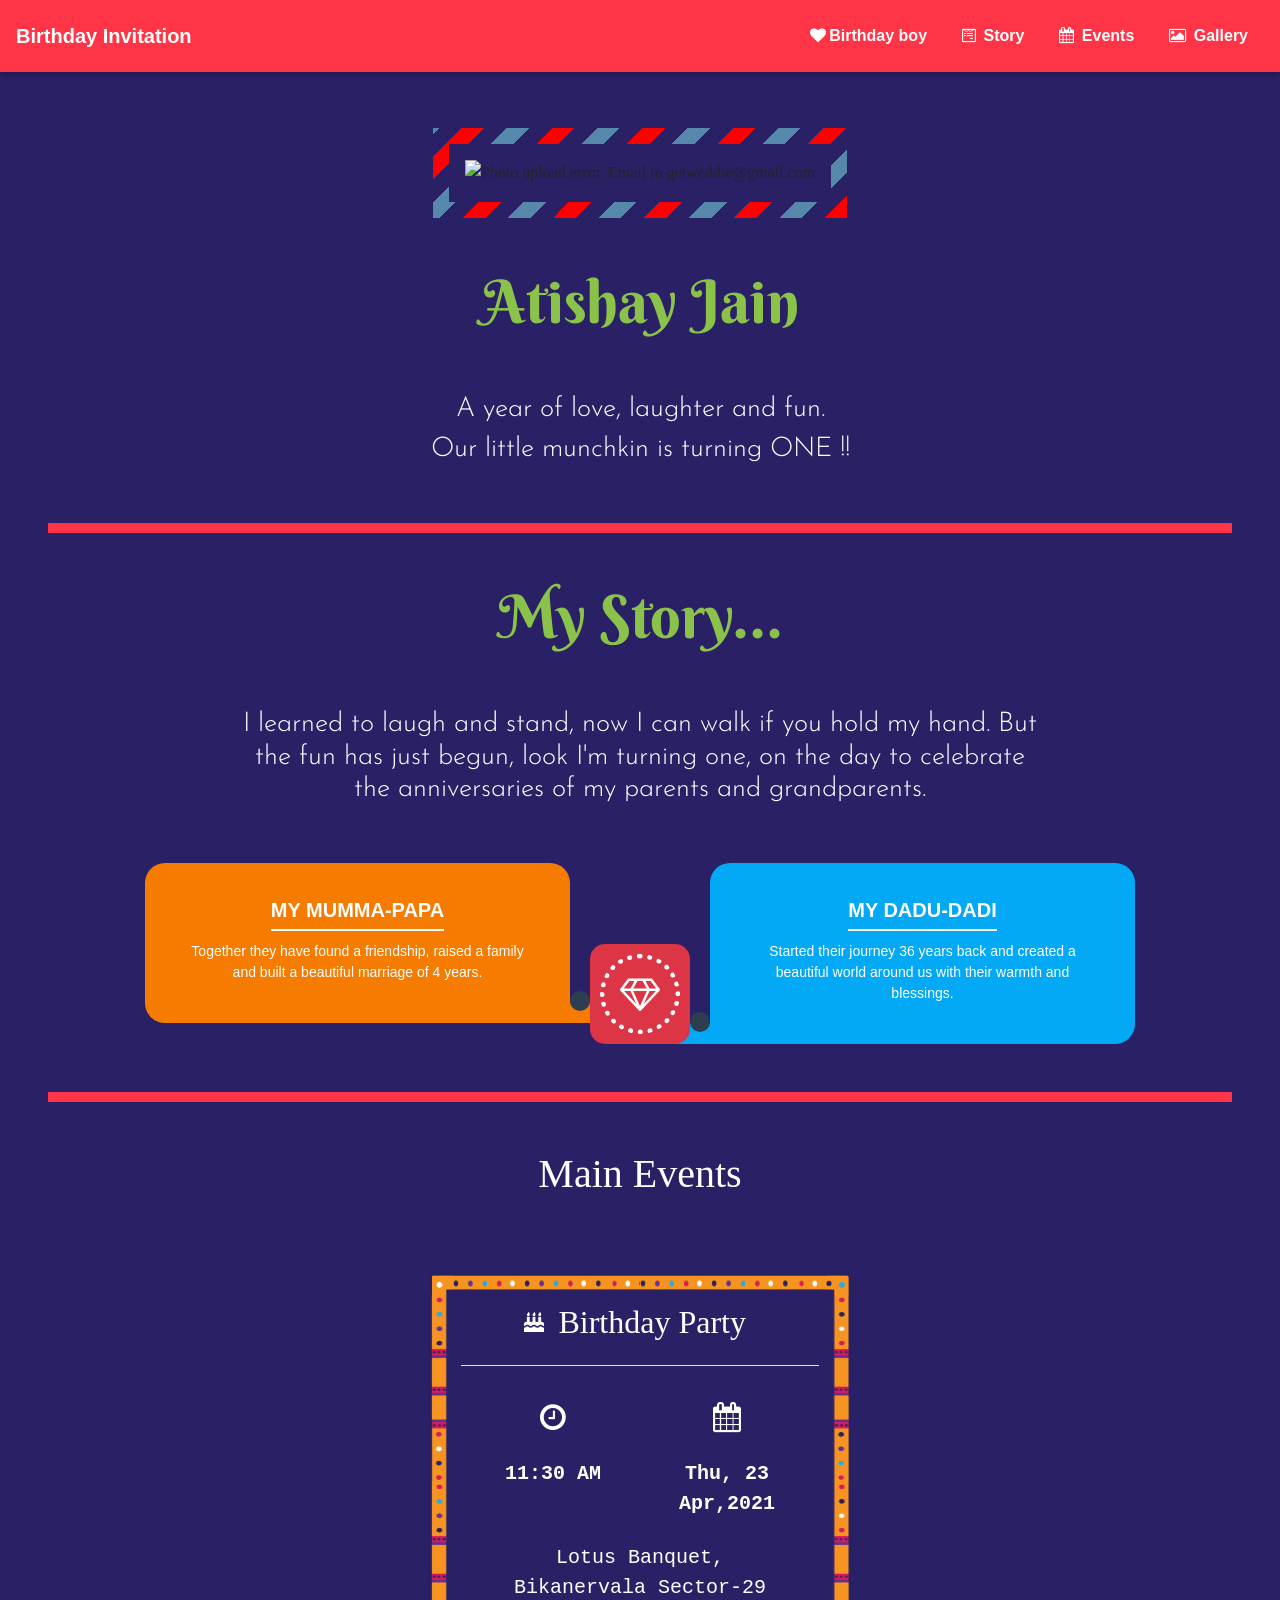
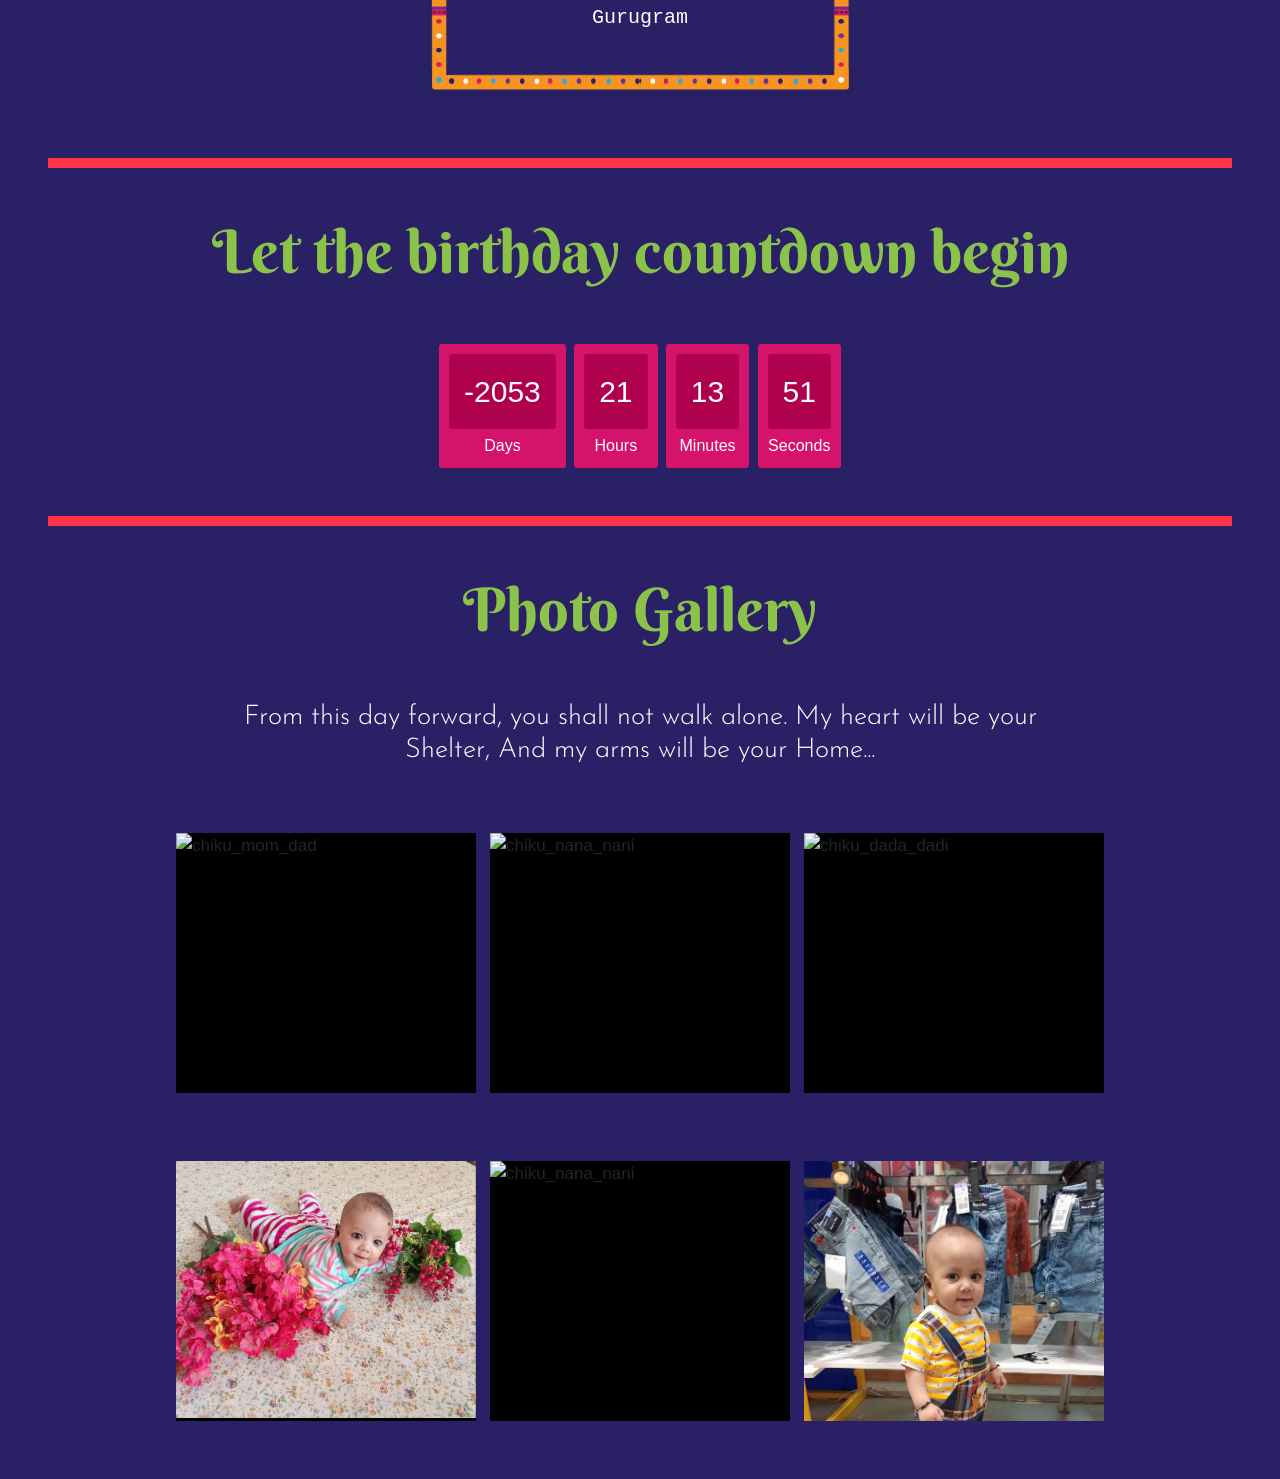
==== index.html @ 7de82933 "update file name" ====
<!DOCTYPE html>
<html lang="en">
<head>
  <meta charset="utf-8">
<title>Atishay Jain</title>
<meta name="description" content="Powered by Weddie - Create your Wedding Invitation today." />
<meta name="author" content="Weddie">
<meta name="keywords" content="Wedding, Invitation, Smart, Trending, Weddie">
<meta http-equiv="x-ua-compatible" content="ie=edge">
<meta name="viewport" content="width=device-width, initial-scale=1.0">
<link rel="stylesheet" href="font-awesome/4-7-0/css/font-awesome.min.css">
  <link href="css/bootstrap.min.css" rel="stylesheet">
  <link href="css/mdb.min.css" rel="stylesheet">
<meta property="og:title" content='atishay Birthday' />
<meta property="og:type" content="website" />
<script>
    window.dataLayer = window.dataLayer || [];
    function gtag() { dataLayer.push(arguments); }
    gtag('js', new Date());
    gtag('config', 'UA-116659357-2');
    gtag('config', 'AW-809372541');
</script>
    <link href="css/style-confetti.css" rel="stylesheet">
    <link href="css/styles-traditional.css" rel="stylesheet">
  <link href="https://fonts.googleapis.com/css?family=Berkshire+Swash|Josefin+Sans:600" rel="stylesheet">
</head>
<body>
  <canvas style="position: fixed; width: 100%; height: 100%; top: 0; left: 0; right: 0; bottom: 0; z-index: -2;" id="world"></canvas>
  <nav class="navbar fixed-top navbar-expand-xl navbar-dark danger-color">
    <a class="navbar-brand font-weight-bold" href="">
      Birthday Invitation
    </a>
    <button class="navbar-toggler" type="button" data-toggle="collapse" data-target="#navbarSupportedContent-4" aria-controls="navbarSupportedContent-4"
      aria-expanded="false" aria-label="Toggle navigation">
      <span class="navbar-toggler-icon"></span>
    </button>
    <div class="collapse navbar-collapse" id="navbarSupportedContent-4">
      <ul class="navbar-nav ml-auto">
        <li class="nav-item m-2" data-toggle="collapse" data-target="#navbarSupportedContent-4" >
          <a class="nav-link font-weight-bold" href="#section_couple">
            <i class="fa fa-heart"></i>Birthday boy</a>
        </li>
        <li class="nav-item m-2" data-toggle="collapse" data-target="#navbarSupportedContent-4" >
          <a class="nav-link font-weight-bold" href="#section_story">
            <i class="fa fa-wpforms"></i> Story</a>
        </li>
        <li class="nav-item m-2" data-toggle="collapse" data-target="#navbarSupportedContent-4" >
          <a class="nav-link font-weight-bold" href="#section_main_event">
            <i class="fa fa-calendar"></i> Events</a>
        </li>
        <li class="nav-item m-2" data-toggle="collapse" data-target="#navbarSupportedContent-4" >
          <a class="nav-link font-weight-bold" href="#section_gallery">
            <i class="fa fa-photo"></i> Gallery</a>
        </li>
      </ul>
    </div>
  </nav>
  <div style="margin-top: 8em;" class="container justify-content-center">
    <img class="box img-responsive header-img" src="img/birthday_img/chiku_image_1.jpg" alt="Photo upload error. Email to getweddie@gmail.com" />
  </div>
  <div class="row justify-content-center mt-5 ml-3 mr-3">
    <h1 class="header-couple-names text-center">Atishay Jain</h1>
  </div>
  <div class="row justify-content-center mt-5 ml-3 mr-3">
    <h3 class="header-invitation-text text-center h3-responsive">
      A year of love, laughter and fun.
    </h3>
  </div>
  <div class="row justify-content-center ml-3 mr-3">
    <h3 class="header-invitation-text text-center h3-responsive">
      Our little munchkin is turning ONE !!
    </h3>
  </div>
  <hr class="style_section d-flex fluid m-5">
  <div id="section_story" class="row justify-content-center mt-5 ml-3 mr-3">
    <h1 class="couples-title text-center h1-responsive">My Story...</h1>
  </div>
  <div class="row justify-content-center mt-5 mb-5 ml-3 mr-3">
    <h3 class="header-invitation-text text-center h3-responsive">
      I learned to laugh and stand, now I can walk if you hold my hand. But the fun has just begun, look I'm turning one, on the day to celebrate the anniversaries of my parents and grandparents.
    </h3>
  </div>
  <div id="section_time_line" class="row justify-content-center mb-5 ml-1 mr-1">
    <div class="container">
      <div class="row">
        <div class="col-md-12">
          <div class="main-timeline">
            <div class="timeline">
              <a class="timeline-content">
                <span class="icon fa fa-diamond"></span>
                <h3 class="title h3-responsive">My Dadu-Dadi</h3>
                <p class="description">
                  <span>
                    Started their journey 36 years back and created a beautiful world around us with their warmth and blessings.
                  </span>
                </p>
              </a>
            </div>
            <div class="timeline">
              <a class="timeline-content">
                <h3 class="title">My Mumma-Papa</h3>
                <p class="description">
                  <span>
                    Together they have found a friendship, raised a family and built a beautiful marriage of 4 years.
                  </span>
                </p>
              </a>
            </div>
          </div>
        </div>
      </div>
    </div>
  </div>
  <hr class="style_section d-flex fluid m-5">
  <div id="section_main_event" class="row justify-content-center mt-5 ml-3 mr-3">
    <h1 class="main-events-title text-center h1-responsive">Main Events</h1>
  </div>
  <div class="row justify-content-center mt-5 ml-1 mr-1">
    <div class="header-img-border lighten-1 text-center justify-content-center m-3 p-2 col-xs-12 col-md-4">
      <div class="card_title">
        <span class="icon fa fa-birthday-cake"></span>
        <h2 class="main-events-title text-center h2-responsive">Birthday Party</h2>
      </div>
      <hr class="white">
      <div class="card-body">
        <div class="row">
          <div class="col-6 justify-content-center">
            <span class="main-event-icon fa fa-clock-o"></span>
            <br>
            <br>
            <span class="white-text text-monospace font-weight-bold h5-responsive mt-2">
                  11:30 AM
                </span>
          </div>
          <div class="col-6 justify-content-center">
            <span class="main-event-icon fa fa-calendar"></span>
            <br>
            <br>
            <span class="white-text text-monospace font-weight-bold h5-responsive mt-2">
                  Thu, 23 Apr,2021
                </span>
          </div>
          <br>
        </div>
        <p class="white-text text-monospace h5-responsive mt-4 mb-2 ml-2 mr-2">
          Lotus Banquet, Bikanervala Sector-29 Gurugram
        </p>
      </div>
    </div>
  </div>
  <hr class="style_section d-flex fluid m-5">
  <div id="section_countdown" class="section_countdown row justify-content-center mt-5 mb-5 ml-3 mr-3">
    <h1 class="couples-title text-center h1-responsive">Let the birthday countdown begin</h1>
  </div>
  <div id="clockdiv">
    <div>
      <span class="days"></span>
      <div class="smalltext">Days</div>
    </div>
    <div>
      <span class="hours"></span>
      <div class="smalltext">Hours</div>
    </div>
    <div>
      <span class="minutes"></span>
      <div class="smalltext">Minutes</div>
    </div>
    <div>
      <span class="seconds"></span>
      <div class="smalltext">Seconds</div>
    </div>
  </div>
  <hr class="style_section d-flex fluid m-5">
  <div id="section_gallery" class="row justify-content-center mt-5 ml-3 mr-3">
    <h1 class="couples-title text-center h1-responsive">Photo Gallery</h1>
  </div>
  <div class="row justify-content-center mt-5 ml-3 mr-3">
    <h3 class="header-invitation-text text-center h3-responsive">
      From this day forward, you shall not walk alone. My heart will be your Shelter, And my arms will be your Home...
    </h3>
  </div>
  <div class="row justify-content-center mt-5 mb-5 ml-3 mr-3">
    <figure class="snip1571">
      <img src="img/birthday_img/IMG_20210218_192954.jpg" alt="chiku_mom_dad" />
    </figure>
    <figure class="snip1571">
      <img src="img/birthday_img/IMG_20210402_222026.jpg" alt="chiku_nana_nani" />
    </figure>
    <figure class="snip1571">
      <img src="img/birthday_img/IMG_20210403_153944.jpg" alt="chiku_dada_dadi" />
    </figure>
  </div>
  <div class="row justify-content-center mt-5 mb-5 ml-3 mr-3">
    <figure class="snip1571">
      <img src="img/birthday_img/IMG_20201022_110821.jpg" alt="chiku_mom_dad" />
    </figure>
    <figure class="snip1571">
      <img src="img/birthday_img/IMG_20210103_164541.jpg" alt="chiku_nana_nani" />
    </figure>
    <figure class="snip1571">
      <img src="img/birthday_img/IMG_20210327_142623.jpg" alt="chiku_dada_dadi" />
    </figure>
  </div>

  <script>
    function initMap() {
      var uluru = {
        lat: Number('28.470990'),
        lng: Number('77.093550')
      };
      var map = new google.maps.Map(document.getElementById('google_map'), {
        zoom: 18,
        center: uluru,
        mapTypeControl: false,
        zoomControl: false,
        streetViewControl: false,
        styles: [
          {
            "elementType": "geometry",
            "stylers": [
              {
                "color": "#ebe3cd"
              }
            ]
          },
          {
            "elementType": "labels.text.fill",
            "stylers": [
              {
                "color": "#523735"
              }
            ]
          },
          {
            "elementType": "labels.text.stroke",
            "stylers": [
              {
                "color": "#f5f1e6"
              }
            ]
          },
          {
            "featureType": "administrative",
            "elementType": "geometry.stroke",
            "stylers": [
              {
                "color": "#c9b2a6"
              }
            ]
          },
          {
            "featureType": "administrative.land_parcel",
            "elementType": "geometry.stroke",
            "stylers": [
              {
                "color": "#dcd2be"
              }
            ]
          },
          {
            "featureType": "administrative.land_parcel",
            "elementType": "labels.text.fill",
            "stylers": [
              {
                "color": "#ae9e90"
              }
            ]
          },
          {
            "featureType": "landscape.natural",
            "elementType": "geometry",
            "stylers": [
              {
                "color": "#dfd2ae"
              }
            ]
          },
          {
            "featureType": "poi",
            "elementType": "geometry",
            "stylers": [
              {
                "color": "#dfd2ae"
              }
            ]
          },
          {
            "featureType": "poi",
            "elementType": "labels.text.fill",
            "stylers": [
              {
                "color": "#93817c"
              }
            ]
          },
          {
            "featureType": "poi.park",
            "elementType": "geometry.fill",
            "stylers": [
              {
                "color": "#a5b076"
              }
            ]
          },
          {
            "featureType": "poi.park",
            "elementType": "labels.text.fill",
            "stylers": [
              {
                "color": "#447530"
              }
            ]
          },
          {
            "featureType": "road",
            "elementType": "geometry",
            "stylers": [
              {
                "color": "#f5f1e6"
              }
            ]
          },
          {
            "featureType": "road.arterial",
            "elementType": "geometry",
            "stylers": [
              {
                "color": "#fdfcf8"
              }
            ]
          },
          {
            "featureType": "road.highway",
            "elementType": "geometry",
            "stylers": [
              {
                "color": "#f8c967"
              }
            ]
          },
          {
            "featureType": "road.highway",
            "elementType": "geometry.stroke",
            "stylers": [
              {
                "color": "#e9bc62"
              }
            ]
          },
          {
            "featureType": "road.highway.controlled_access",
            "elementType": "geometry",
            "stylers": [
              {
                "color": "#e98d58"
              }
            ]
          },
          {
            "featureType": "road.highway.controlled_access",
            "elementType": "geometry.stroke",
            "stylers": [
              {
                "color": "#db8555"
              }
            ]
          },
          {
            "featureType": "road.local",
            "elementType": "labels.text.fill",
            "stylers": [
              {
                "color": "#806b63"
              }
            ]
          },
          {
            "featureType": "transit.line",
            "elementType": "geometry",
            "stylers": [
              {
                "color": "#dfd2ae"
              }
            ]
          },
          {
            "featureType": "transit.line",
            "elementType": "labels.text.fill",
            "stylers": [
              {
                "color": "#8f7d77"
              }
            ]
          },
          {
            "featureType": "transit.line",
            "elementType": "labels.text.stroke",
            "stylers": [
              {
                "color": "#ebe3cd"
              }
            ]
          },
          {
            "featureType": "transit.station",
            "elementType": "geometry",
            "stylers": [
              {
                "color": "#dfd2ae"
              }
            ]
          },
          {
            "featureType": "water",
            "elementType": "geometry.fill",
            "stylers": [
              {
                "color": "#b9d3c2"
              }
            ]
          },
          {
            "featureType": "water",
            "elementType": "labels.text.fill",
            "stylers": [
              {
                "color": "#92998d"
              }
            ]
          }
        ]
      });
      var marker = new google.maps.Marker({
        icon: 'img/marker-dot.png',
        position: uluru,
        map: map
      });
      google.maps.event.addListener(marker, 'click', function () {
        var win = window.open(marker.map.mapUrl, '_blank');
        win.focus();
      });   
    }
  </script>
    <script src="js/confetti.js" type="text/javascript"> </script>
</body>
</html>
---- css/style-confetti.css ----
body {
    background: #2a2066;
    text-align: center;
}

.box {
	padding: 1em;
	border: 16px solid transparent;
	border-image: 16 repeating-linear-gradient(-45deg, red 0, red 1em, transparent 0, transparent 2em,
	              #58a 0, #58a 3em, transparent 0, transparent 4em);
	
	max-width: 20em;
	font: 100%/1.6 Baskerville, Palatino, serif;
}

.custom-footer a {
  color: white;
}

hr.style_section {
    border: 1px solid #ff3547;
}

.header-img {
  width: 100%;
  max-width: 500px;
  height: auto;
}

/* 
font-family: 'Josefin Sans', sans-serif;
font-family: 'Abril Fatface', cursive;
font-family: 'Berkshire Swash', cursive;
*/

.header-couple-names {
    font-family: 'Berkshire Swash', cursive;
    color: #8BC34A;
    font-size: 60px;
  }

  .header-invitation-text {
    font-family: 'Josefin Sans', sans-serif;
    color: white;
      width: 65%;
  }

  .couples-title {
    font-family: 'Berkshire Swash', cursive;
    color: #8BC34A;
    font-size: 60px;
  }
 

iframe {
    height: 680px;
    width: 94%;
} 

/* Small devices (portrait tablets and large phones, 600px and up) */
@media screen and (max-width: 600px) {
    .header-couple-names {
        font-size: 40px;
    }
    .couples-title {
        font-size: 40px;
    }

    iframe {
        width: 82%;
        height: 225px;
    }
  } 
  
  @media screen and (max-width: 768px) {
    iframe {
      width: 82%;
      height: 300px;
    }
  } 

  /* couple card */
  .couple-block {
    height: auto;
    width: auto;
  }
  
  @import url(https://fonts.googleapis.com/css?family=Roboto:300,400);
@import url(../../font-awesome/4-4-0/css/font-awesome.min.css);
.snip1359 {
  font-family: 'Roboto', Arial, sans-serif;
  position: relative;
  float: left;
  overflow: hidden;
  margin: 10px 1%;
  min-width: 230px;
  max-width: 315px;
  width: 100%;
  color: #ffffff;
  text-align: left;
  line-height: 1.4em;
  padding-top: 120px;
}

.snip1359-bride {
    background-color: #f44336;
}

.snip1359-groom {
    background-color: #03A9F4;
}

.snip1359 * {
  -webkit-box-sizing: border-box;
  box-sizing: border-box;
}
.snip1359 img {
  max-width: 100%;
  vertical-align: top;
  opacity: 0.85;
  width: 100%;
}

.figcaption-bride {
    background-color: #d32f2f;
}

.figcaption-bride:before {
    border-color: transparent transparent transparent #d32f2f;
}

.figcaption-groom {
    background-color: #0288D1;
}

.figcaption-groom:before {
    border-color: transparent transparent transparent #0288D1;
}

.snip1359 figcaption {
  width: 100%;
  padding: 25px;
  min-height: 300px;
  position: relative;
  margin-top: 28px;
}
.snip1359 figcaption:before {
  position: absolute;
  content: '';
  bottom: 100%;
  left: 0;
  width: 0;
  height: 0;
  border-style: solid;
  border-width: 55px 0 0 400px;
  
}
.snip1359 .profile {
  border-radius: 50%;
  position: absolute;
  bottom: 100%;
  left: 25px;
  z-index: 1;
  max-width: 90px;
  opacity: 1;
  box-shadow: 0 0 15px rgba(0, 0, 0, 0.3);
}
.snip1359 h3 {
  font-size: 1.3em;
  margin: 25px;
  font-weight: 300;
  position: absolute;
  top: 0;
  right: 0;
  text-align: right;
}
.snip1359 h3 span {
  display: block;
  font-size: 0.65em;
  color: #ffffff;
}
.snip1359 blockquote {
  margin: 0 0 10px;
  padding: 0 0 30px;
  letter-spacing: 1px;
  opacity: 0.8;
  font-style: italic;
  font-weight: 300;
}
.snip1359 blockquote:after {
  font-family: 'FontAwesome';
  content: "\201C";
  position: absolute;
  font-size: 180px;
  line-height: 1em;
  color: #212121;
  font-style: normal;
  content: "\201D";
  right: 20px;
  bottom: -105px;
}

  /* end of couple card */
  #clockdiv{
	font-family: sans-serif;
	color: #fff;
	display: inline-block;
	font-weight: 100;
	text-align: center;
	font-size: 30px;
}

#clockdiv > div{
	padding: 10px;
	border-radius: 3px;
	background: #F57C00;
	display: inline-block;
}

#clockdiv div > span{
	padding: 15px;
	border-radius: 3px;
	background: #E65100;
	display: inline-block;
}

.smalltext{
	padding-top: 5px;
	font-size: 16px;
}

  /* countdown timer end */

  /* timeline */
  .main-timeline{
    overflow: hidden;
    position: relative;
}
.main-timeline:before{
    content: "";
    width: 10px;
    height: 100%;
    background: #95a5a5;
    position: absolute;
    top: 140px;
    left: 50%;
    transform: translateX(-50%);
}
.main-timeline .timeline{
    width: 50%;
    padding: 0 60px 0 70px;
    float: right;
    text-align: center;
    position: relative;
}
.main-timeline .timeline-content{
    display: block;
    padding: 35px;
    background: #0c85e7;
    border-radius: 20px;
    position: relative;
}
.main-timeline .timeline-content:hover{ text-decoration: none; }
.main-timeline .timeline-content:before{
    content: "";
    width: 80px;
    height: 20px;
    background: #0c85e7;
    position: absolute;
    bottom: 0;
    left: -50px;
}
.main-timeline .timeline-content:after{
    content: "";
    width: 20px;
    height: 20px;
    border-radius: 50%;
    background: #2d3e50;
    position: absolute;
    bottom: 12px;
    left: -20px;
}
.main-timeline .icon{
    display: block;
    width: 100px;
    height: 100px;
    line-height: 100px;
    border-radius: 15px;
    background: #dc3545 !important;
    font-size: 35px;
    color: #fff;
    position: absolute;
    bottom: 0;
    left: -120px;
    z-index: 1;
}
.main-timeline .icon:after{
    content: "";
    border: 5px dotted #fff;
    border-radius: 50%;
    position: absolute;
    top: 10px;
    left: 10px;
    bottom: 10px;
    right: 10px;
}
.main-timeline .title{
    display: inline-block;
    padding-bottom: 7px;
    margin: 0 0 10px 0;
    border-bottom: 2px solid #fff;
    font-size: 20px;
    font-weight: 700;
    color: #fff;
    text-transform: uppercase;
}
.main-timeline .description{
    font-size: 14px;
    color: #fff;
    margin: 0 0 5px 0;
}
.main-timeline .timeline:nth-child(2n){ padding: 0 70px 0 60px; }
.main-timeline .timeline:nth-child(2n) .timeline-content:before{
    left: auto;
    right: -50px;
}
.main-timeline .timeline:nth-child(2n) .timeline-content:after{
    left: auto;
    right: -20px;
}
.main-timeline .timeline:nth-child(2n) .icon{
    left: auto;
    right: -120px;
}
.main-timeline .timeline:nth-child(2){ margin-top: 150px; }
.main-timeline .timeline:nth-child(odd){ margin: -150px 0 0 0; }
.main-timeline .timeline:nth-child(even){ margin-bottom: 120px; }
.main-timeline .timeline:first-child,
.main-timeline .timeline:last-child:nth-child(even){ margin: 0; }
.main-timeline .timeline:nth-child(2n) .timeline-content,
.main-timeline .timeline:nth-child(2n) .timeline-content:before,
.main-timeline .timeline:nth-child(2n) .icon{ background: #F57C00; }
.main-timeline .timeline:nth-child(3n) .timeline-content,
.main-timeline .timeline:nth-child(3n) .timeline-content:before,
.main-timeline .timeline:nth-child(3n) .icon{ background: #f73757; }
.main-timeline .timeline:nth-child(4n) .timeline-content,
.main-timeline .timeline:nth-child(4n) .timeline-content:before,
.main-timeline .timeline:nth-child(4n) .icon{ background: #0cbe2d; }
@media only screen and (max-width: 990px){
    .main-timeline .timeline{ padding-right: 0; }
    .main-timeline .timeline:nth-child(2n){ padding-left: 0; }
}
@media only screen and (max-width: 767px){
    .main-timeline:before{ display: none; }
    .main-timeline .timeline,
    .main-timeline .timeline:nth-child(even),
    .main-timeline .timeline:nth-child(odd){
        width: 100%;
        float: none;
        padding: 0 0 0 120px;
        margin: 0 0 30px 0;
    }
    .main-timeline .timeline-content{ padding: 12px; }
    .main-timeline .timeline:nth-child(2n) .timeline-content:before{
        right: auto;
        left: -50px;
    }
    .main-timeline .timeline:nth-child(2n) .timeline-content:after{
        right: auto;
        left: -20px;
    }
    .main-timeline .timeline:nth-child(2n) .icon{
        right: auto;
        left: -120px;
    }
}
@media only screen and (max-width: 480px){
    .main-timeline .title{ font-size: 16px; }
}
/* time line end */

/* Events */
.main-events-title {
    font-family: 'Abril Fatface', cursive;
    color: #ffffff;
  }
  
.main-event-icon{
    width: auto;
    height: auto;
    font-size: 30px;
    color: #fff;
    text-align: center;
  }
  
  .main-event-margin {
    margin-top: 100px;
    margin-bottom: 100px;
  }
  /* Events end */

  /* gallery start */

  @import url(https://fonts.googleapis.com/css?family=Open+Sans:400,600;);
  .snip1571 {
    background-color: #000;
    display: inline-block;
    font-family: 'Open Sans', sans-serif;
    font-size: 17px;
    margin: 10px 7px;
    width: 300px;
    height: 260px;
    overflow: hidden;
    position: relative;
    text-align: left;
  }
  .snip1571 *,
  .snip1571 *:before {
    -webkit-box-sizing: border-box;
    box-sizing: border-box;
    -webkit-transition: all 0.35s ease;
    transition: all 0.35s ease;
  }
  .snip1571 img {
    backface-visibility: hidden;
    max-width: 100%;
    vertical-align: top;
  }
  .snip1571 figcaption {
    position: absolute;
    height: 92px;
    bottom: 0;
    left: 0;
    right: 0;
    overflow: hidden;
    padding: 8px;
    background-color: rgba(199,50,50, 0.80);
  }
  
  .snip1571 h3 {
    color: #ffffff;
    font-size: 0.9em;
    font-weight: 600;
    letter-spacing: 1px;
    margin: 0;
    padding: 5px 10px;
    z-index: 1;
  }

  .snip1571 p {
    color: #ffffff;
    font-size: 0.9em;
    font-weight: 500;
    margin: 0;
    padding: 5px 10px;
    z-index: 1;
  }

  .snip1571 a {
    position: absolute;
    top: 0;
    bottom: 0;
    left: 0;
    right: 0;
    z-index: 1;
  }
  .snip1571:hover > img,
  .snip1571.hover > img {
    transform: scale(1.5);
  }
/* gallery end */


.section_countdown{
    text-align: center;
    font-family: sans-serif;
    font-weight: 100;
}


.section_countdown #clockdiv{
    font-family: sans-serif;
    color: #fff;
    display: inline-block;
    font-weight: 100;
    text-align: center;
    font-size: 30px;
}

.section_countdown #clockdiv > div{
    padding: 10px;
    border-radius: 3px;
    background: #00BF96;
    display: inline-block;
}

.section_countdown #clockdiv div > span{
    padding: 15px;
    border-radius: 3px;
    background: #00816A;
    display: inline-block;
}

.section_countdown .smalltext{
    padding-top: 5px;
    font-size: 16px;
}
---- css/styles-traditional.css ----
.nav-bg {
  background: #d6136a;
}

/* body {
  background: #282262;
  overflow-x: hidden;
} */

html,
body {
  overflow-x: hidden;
}

.traditional-blue {
  background: #282262;
}

.header-arch {
  background-image: url("../img/traditional_wedding_header_arch.png");
	background-repeat: repeat-x;	
  height: auto;  
}


.title-style {
  font-family: 'Gorditas', cursive;
  color: white;
}

.subtitle-style {
  font-family: 'Karla', sans-serif;
  color: white;
}

.karla-font {
  font-family: 'Karla', sans-serif;
}

hr.style_section {
  border: 5px solid #ff3547;
}

.divider-arch {
  background-image: url("../img/traditional_arch_border.png");
	background-repeat: repeat-x;	
  height: 40px;  
}

/* Extra small devices (phones, 600px and down) */
@media only screen and (max-width: 600px) {
  
    .header-img-border {
      border: 25px solid transparent;  
      border-image: url("../img/traditional_wedding_header_frame.png") ;  
      -webkit-border-image: url("../img/traditional_wedding_header_frame.png") 45 round; /* Safari 3.1-5 */
      -o-border-image: url("../img/traditional_wedding_header_frame.png") 45 round; /* Opera 11-12.1 */
      max-width: 350px;
      width: 100%;
      height: auto;
    }

    .header-img {
      max-width: 350px;
      width: 100%;
	    height: auto;
    }

    .header-reception-border {
      border: 25px solid transparent;  
      border-image: url("../img/traditional_wedding_reception_frame.png") ;  
      -webkit-border-image: url("../img/traditional_wedding_reception_frame.png") 45 round; /* Safari 3.1-5 */
      -o-border-image: url("../img/traditional_wedding_reception_frame.png") 45 round; /* Opera 11-12.1 */
      max-width: 350px;
      width: 100%;
      height: auto;
    }

    .divider-arch-width {
      width: 320px;
    }
    
    .subtitle-style {
        font-size: 40px;
    }

    iframe {
        width: 82%;
        height: 225px;
    }
  } 
  
  /* Small devices (portrait tablets and large phones, 600px and up) */
    @media only screen and (min-width: 600px) {
        
    .header-img-border {
      border: 25px solid transparent;  
      border-image: url("../img/traditional_wedding_header_frame.png") ;  
      -webkit-border-image: url("../img/traditional_wedding_header_frame.png") 45 round; /* Safari 3.1-5 */
      -o-border-image: url("../img/traditional_wedding_header_frame.png") 45 round; /* Opera 11-12.1 */
      max-width: 550px;
      width: 100%;
      height: auto;
    }

    .header-img {
      max-width: 450px;
      width: 100%;
	    height: auto;
    }

    .header-reception-border {
      border: 30px solid transparent;  
      border-image: url("../img/traditional_wedding_reception_frame.png") ;  
      -webkit-border-image: url("../img/traditional_wedding_reception_frame.png") 50 round; /* Safari 3.1-5 */
      -o-border-image: url("../img/traditional_wedding_reception_frame.png") 50 round; /* Opera 11-12.1 */
      max-width: 450px;
      width: 100%;
      height: auto;
    }

    .divider-arch-width {
      width: 560px;
    }

    iframe {
      width: 82%;
      height: 300px;
    }
  } 

  /* Medium devices (landscape tablets, 768px and up) */
@media only screen and (min-width: 768px) {
  .divider-arch-width {
    width: 720px;
  }
} 

/* Large devices (laptops/desktops, 992px and up) */
@media only screen and (min-width: 992px) {
  .divider-arch-width {
    width: 960px;
  }
} 

/* Extra large devices (large laptops and desktops, 1200px and up) */
@media only screen and (min-width: 1200px) {
  .divider-arch-width {
    width: 1120px;
  }
}

/* Extra large devices (large laptops and desktops, 1400px and up) */
@media only screen and (min-width: 1400px) {
  .divider-arch-width {
    width: 1360px;
  }
}

/* Extra large devices (large laptops and desktops, 1600px and up) */
@media only screen and (min-width: 1600px) {
  .divider-arch-width {
    width: 1520px;
  }
}

/* Extra large devices (large laptops and desktops, 1800px and up) */
@media only screen and (min-width: 1800px) {
  .divider-arch-width {
    width: 1680px;
  }
}


  /* couple card */
  .couple-block {
    height: auto;
    width: auto;
  }
  
  @import url(https://fonts.googleapis.com/css?family=Roboto:300,400);
@import url(../../font-awesome/4-4-0/css/font-awesome.min.css);
.snip1359 {
  font-family: 'Gorditas', cursive;
  position: relative;
  float: left;
  overflow: hidden;
  margin: 10px 1%;
  min-width: 230px;
  max-width: 315px;
  width: 100%;
  color: #ffffff;
  text-align: left;
  line-height: 1.4em;
  padding-top: 120px;
}

.snip1359-bride {
    background-color: #d6136a;
}

.snip1359-groom {
    background-color: #03A9F4;
}

.snip1359 * {
  -webkit-box-sizing: border-box;
  box-sizing: border-box;
}
.snip1359 img {
  max-width: 100%;
  vertical-align: top;
  opacity: 0.85;
}

.figcaption-bride {
    background-color: #AF004D;
}

.figcaption-bride:before {
    border-color: transparent transparent transparent #AF004D;
}

.figcaption-groom {
    background-color: #0288D1;
}

.figcaption-groom:before {
    border-color: transparent transparent transparent #0288D1;
}

.snip1359 figcaption {
  width: 100%;
  padding: 25px;
  min-height: 300px;
  position: relative;
}
.snip1359 figcaption:before {
  position: absolute;
  content: '';
  bottom: 100%;
  left: 0;
  width: 0;
  height: 0;
  border-style: solid;
  border-width: 55px 0 0 400px;
  
}
.snip1359 .profile {
  border-radius: 50%;
  position: absolute;
  bottom: 100%;
  left: 25px;
  z-index: 1;
  max-width: 90px;
  opacity: 1;
  box-shadow: 0 0 15px rgba(0, 0, 0, 0.3);
}
.snip1359 h3 {
  font-size: 1.3em;
  margin: 25px;
  font-weight: 300;
  position: absolute;
  top: 0;
  right: 0;
  text-align: right;
}
.snip1359 h3 span {
  display: block;
  font-size: 0.65em;
  color: #ffffff;
}
.snip1359 blockquote {
  margin: 0 0 10px;
  padding: 0 0 30px;
  letter-spacing: 1px;
  opacity: 0.8;
  font-weight: 300;
  font-family: 'Karla', sans-serif;
}
.snip1359 blockquote:after {
  font-family: 'Karla', sans-serif;
  content: "\201C";
  position: absolute;
  font-size: 180px;
  line-height: 1em;
  color: #212121;
  font-style: normal;
  content: "\201D";
  right: 20px;
  bottom: -105px;
}

  /* end of couple card */
  #clockdiv{
  font-family: 'Karla', sans-serif;
	color: #fff;
	display: inline-block;
	font-weight: 100;
	text-align: center;
	font-size: 30px;
}

#clockdiv > div{
	padding: 10px;
	border-radius: 3px;
	background: #d6136a;
	display: inline-block;
}

#clockdiv div > span{
	padding: 15px;
	border-radius: 3px;
	background: #AF004D;
	display: inline-block;
}

.smalltext{
	padding-top: 5px;
	font-size: 16px;
}

  /* countdown timer end */

  /* timeline */
  .main-timeline{
    overflow: hidden;
    position: relative;
}
.main-timeline:before{
    content: "";
    width: 10px;
    height: 100%;
    background: #95a5a5;
    position: absolute;
    top: 140px;
    left: 50%;
    transform: translateX(-50%);
}
.main-timeline .timeline{
    width: 50%;
    padding: 0 60px 0 70px;
    float: right;
    text-align: center;
    position: relative;
}
.main-timeline .timeline-content{
    display: block;
    padding: 35px;
    background: #03A9F4;
    border-radius: 20px;
    position: relative;
}
.main-timeline .timeline-content:hover{ text-decoration: none; }
.main-timeline .timeline-content:before{
    content: "";
    width: 80px;
    height: 20px;
    background: #03A9F4;
    position: absolute;
    bottom: 0;
    left: -50px;
}
.main-timeline .timeline-content:after{
    content: "";
    width: 20px;
    height: 20px;
    border-radius: 50%;
    background: #2d3e50;
    position: absolute;
    bottom: 12px;
    left: -20px;
}
.main-timeline .icon{
    display: block;
    width: 100px;
    height: 100px;
    line-height: 100px;
    border-radius: 15px;
    background: #03A9F4;
    font-size: 35px;
    color: #fff;
    position: absolute;
    bottom: 0;
    left: -120px;
    z-index: 1;
}
.main-timeline .icon:after{
    content: "";
    border: 5px dotted #fff;
    border-radius: 50%;
    position: absolute;
    top: 10px;
    left: 10px;
    bottom: 10px;
    right: 10px;
}
.main-timeline .title{
    display: inline-block;
    padding-bottom: 7px;
    margin: 0 0 10px 0;
    border-bottom: 2px solid #fff;
    font-size: 20px;
    font-weight: 700;
    color: #fff;
    text-transform: uppercase;
}
.main-timeline .description{
    font-size: 14px;
    color: #fff;
    margin: 0 0 5px 0;
}
.main-timeline .timeline:nth-child(2n){ padding: 0 70px 0 60px; }
.main-timeline .timeline:nth-child(2n) .timeline-content:before{
    left: auto;
    right: -50px;
}
.main-timeline .timeline:nth-child(2n) .timeline-content:after{
    left: auto;
    right: -20px;
}
.main-timeline .timeline:nth-child(2n) .icon{
    left: auto;
    right: -120px;
}
.main-timeline .timeline:nth-child(2){ margin-top: 150px; }
.main-timeline .timeline:nth-child(odd){ margin: -150px 0 0 0; }
.main-timeline .timeline:nth-child(even){ margin-bottom: 120px; }
.main-timeline .timeline:first-child,
.main-timeline .timeline:last-child:nth-child(even){ margin: 0; }
.main-timeline .timeline:nth-child(2n) .timeline-content,
.main-timeline .timeline:nth-child(2n) .timeline-content:before,
.main-timeline .timeline:nth-child(2n) .icon{ background: #F57C00; }
.main-timeline .timeline:nth-child(3n) .timeline-content,
.main-timeline .timeline:nth-child(3n) .timeline-content:before,
.main-timeline .timeline:nth-child(3n) .icon{ background: #d6136a; }
.main-timeline .timeline:nth-child(4n) .timeline-content,
.main-timeline .timeline:nth-child(4n) .timeline-content:before,
.main-timeline .timeline:nth-child(4n) .icon{ background: #0cbe2d; }
@media only screen and (max-width: 990px){
    .main-timeline .timeline{ padding-right: 0; }
    .main-timeline .timeline:nth-child(2n){ padding-left: 0; }
}
@media only screen and (max-width: 767px){
    .main-timeline:before{ display: none; }
    .main-timeline .timeline,
    .main-timeline .timeline:nth-child(even),
    .main-timeline .timeline:nth-child(odd){
        width: 100%;
        float: none;
        padding: 0 0 0 120px;
        margin: 0 0 30px 0;
    }
    .main-timeline .timeline-content{ padding: 12px; }
    .main-timeline .timeline:nth-child(2n) .timeline-content:before{
        right: auto;
        left: -50px;
    }
    .main-timeline .timeline:nth-child(2n) .timeline-content:after{
        right: auto;
        left: -20px;
    }
    .main-timeline .timeline:nth-child(2n) .icon{
        right: auto;
        left: -120px;
    }
}
@media only screen and (max-width: 480px){
    .main-timeline .title{ font-size: 16px; }
}
/* time line end */

/* Events */
.card_title span{
    color: white;
    position: relative;
    right: 10px;
    bottom: 4px;
    font-size: 20px;
}
.card_title h2{
    display: inline-block;
}

.main-events-title {
  font-family: 'Gorditas', cursive;
  color: #ffffff;
  }
  
.main-event-icon{
    width: auto;
    height: auto;
    font-size: 30px;
    color: #fff;
    text-align: center;
  }

  /* Events end */

  /* Gallery start */
  @import url(https://fonts.googleapis.com/css?family=Raleway);
  .snip1580 {
    font-family: 'Raleway', Arial, sans-serif;
    position: relative;
    display: inline-block;
    overflow: hidden;
    margin: 8px;
    min-width: 300px;
    max-width: 300px;
    width: 100%;
    color: #ffffff;
    text-align: left;
    font-size: 15px;
    box-shadow: 0 0 5px rgba(0, 0, 0, 0.15);
  }
  .snip1580 * {
    -webkit-transition: all 0.35s;
    transition: all 0.35s;
    -webkit-box-sizing: border-box;
    box-sizing: border-box;
  }
  .snip1580 img {
    max-width: 100%;
    vertical-align: top;
    width: 100%;
  }
  .snip1580 figcaption {
    position: absolute;
    height: 96px;
    bottom: 0;
    left: 0;
    right: 0;
    overflow: hidden;
    padding: 12px;
    background-color: rgba(0, 0, 0, 0.50);
  }
  .snip1580 h3 {
    font-size: 20px;
    font-weight: 400;
    line-height: 20px;
    margin: 3px 0;
  }
  .snip1580 h5 {
    font-weight: 400;
    margin: 0;
    color: #bbb;
    letter-spacing: 1px;
  }
  .snip1580 a {
    position: absolute;
    top: 0;
    bottom: 0;
    left: 0;
    right: 0;
  }
  .snip1580:hover figcaption,
  .snip1580.hover figcaption {
    height: calc(85%);
    background-color: rgba(241,78,149, 0.75);
  }
  .snip1580:hover h3,
  .snip1580.hover h3,
  .snip1580:hover h5,
  .snip1580.hover h5 {
    color: #ffffff;
  }
  /* Gallery end */

/* google map */
.google_map {
    height: 500px;
  }
/* google map */



/* Extra small devices (phones, 600px and down) */
@media only screen and (max-width: 600px) {
  .arch-margin-top {
    margin-top: 50px;
  }
} 

/* Small devices (portrait tablets and large phones, 600px and up) */
@media only screen and (min-width: 600px) {
  .arch-margin-top {
    margin-top: 50px;
  }
} 

/* Medium devices (landscape tablets, 768px and up) */
@media only screen and (min-width: 768px) {
  .arch-margin-top {
    margin-top: 50px;
  }
} 

/* Large devices (laptops/desktops, 992px and up) */
@media only screen and (min-width: 992px) {
  .arch-margin-top {
    margin-top: 50px;
  }
} 

/* Extra large devices (large laptops and desktops, 1200px and up) */
@media only screen and (min-width: 1200px) {
  .arch-margin-top {
    margin-top: 68px;
  }
}
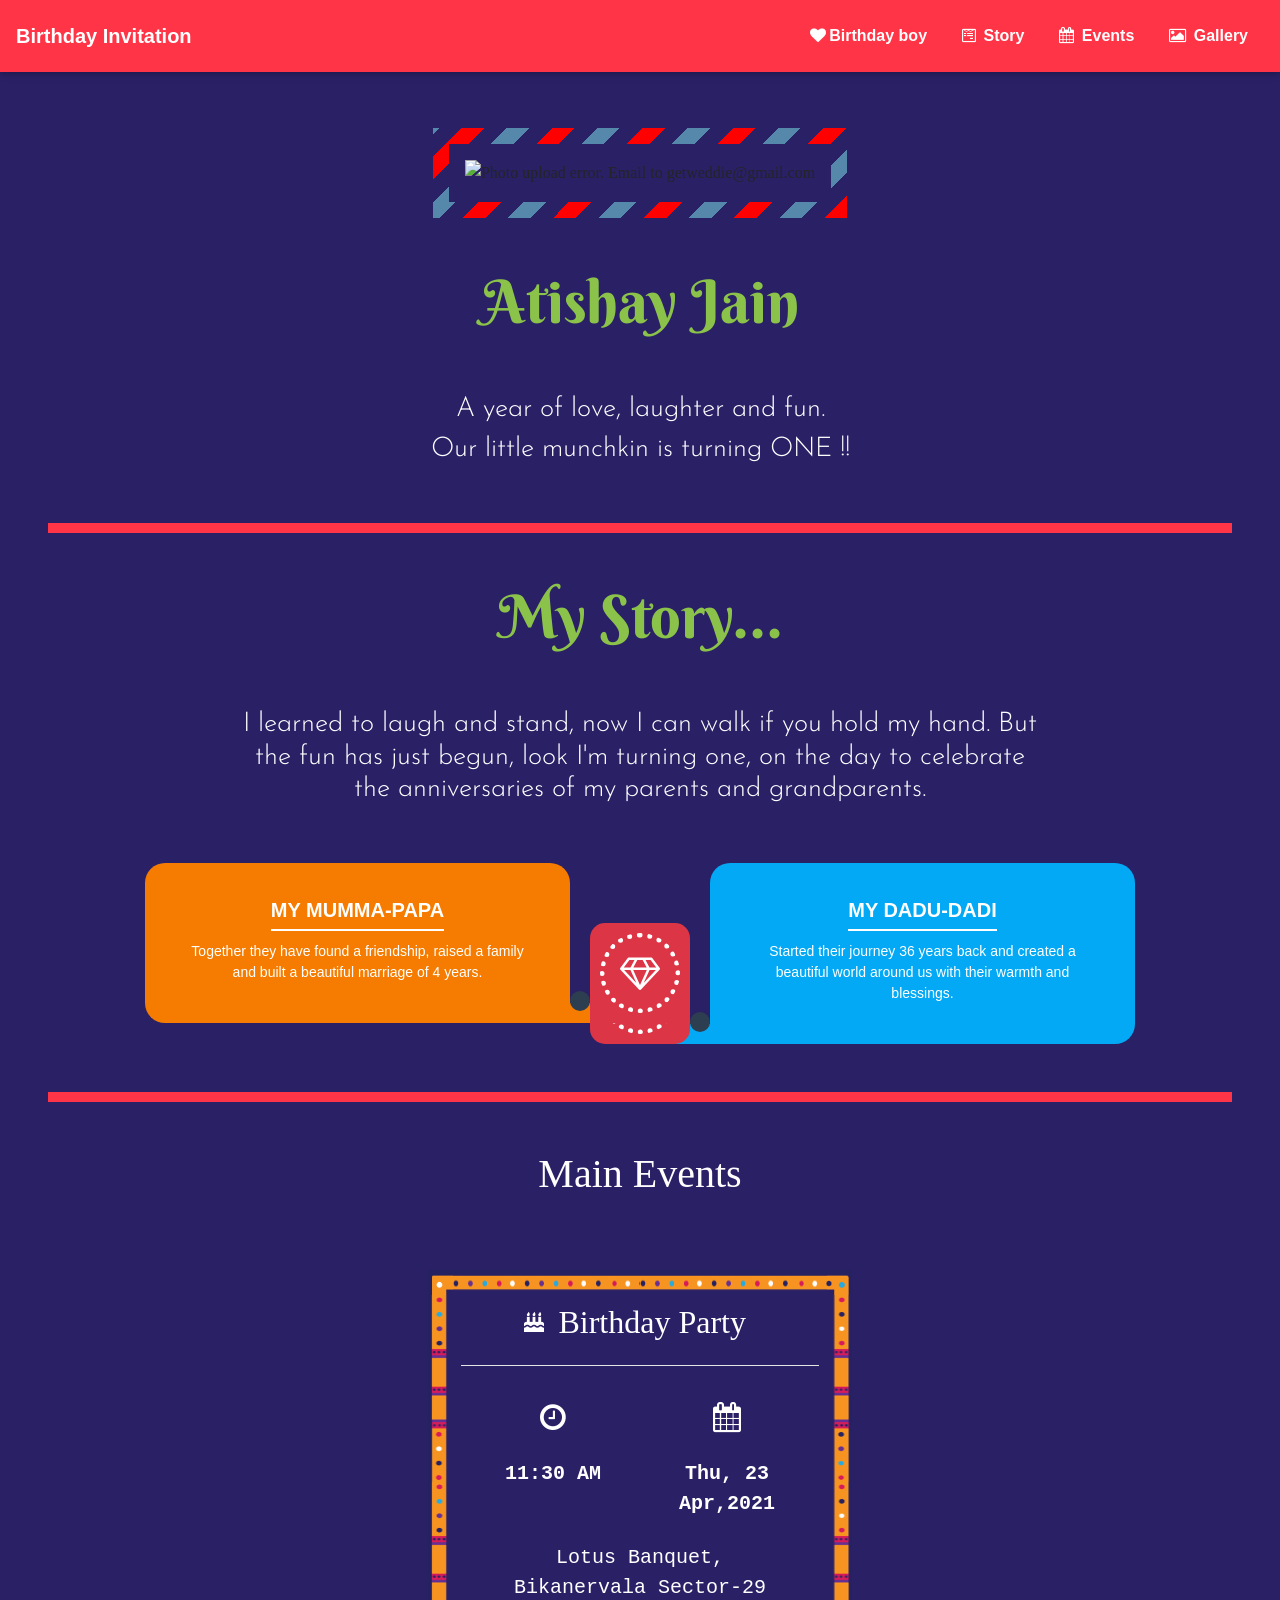
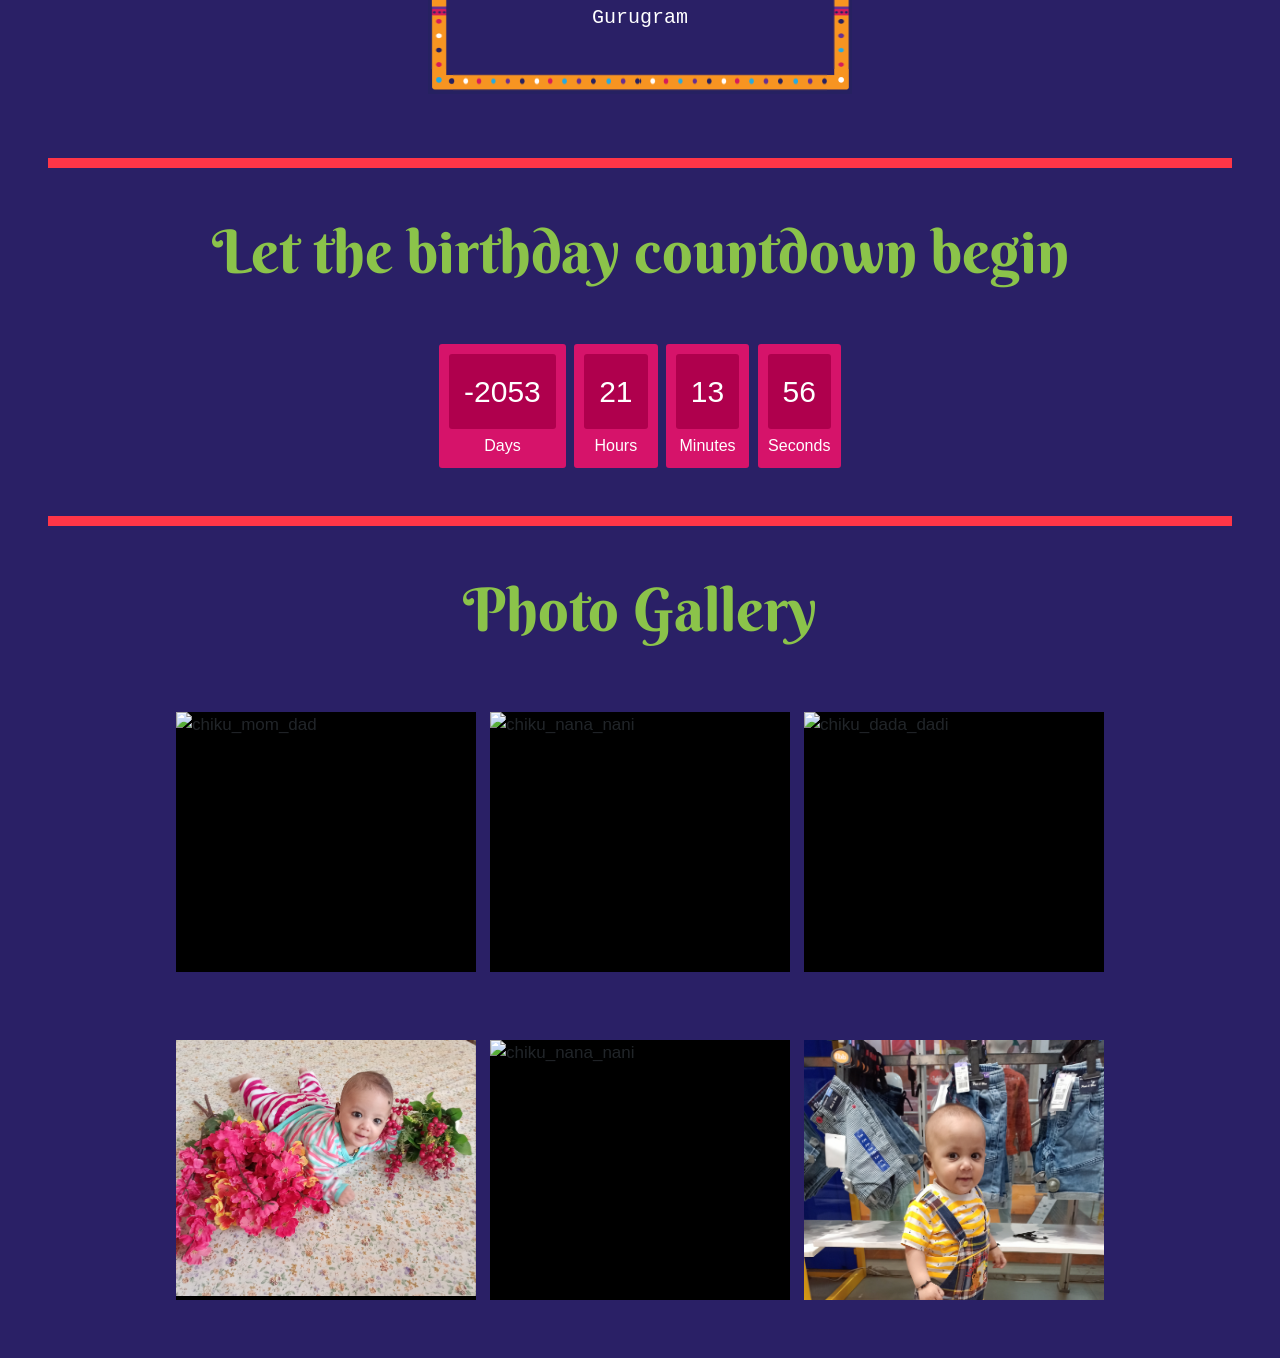
==== commit bf7b911a: "update file name" ====
--- a/index.html
+++ b/index.html
@@ -98,7 +98,8 @@
             </div>
             <div class="timeline">
               <a class="timeline-content">
-                <h3 class="title">My Mumma-Papa</h3>
+                <span class="icon fa fa-diamond"></span>
+                <h3 class="title h3-responsive">My Mumma-Papa</h3>
                 <p class="description">
                   <span>
                     Together they have found a friendship, raised a family and built a beautiful marriage of 4 years.
@@ -174,11 +175,6 @@
   <div id="section_gallery" class="row justify-content-center mt-5 ml-3 mr-3">
     <h1 class="couples-title text-center h1-responsive">Photo Gallery</h1>
   </div>
-  <div class="row justify-content-center mt-5 ml-3 mr-3">
-    <h3 class="header-invitation-text text-center h3-responsive">
-      From this day forward, you shall not walk alone. My heart will be your Shelter, And my arms will be your Home...
-    </h3>
-  </div>
   <div class="row justify-content-center mt-5 mb-5 ml-3 mr-3">
     <figure class="snip1571">
       <img src="img/birthday_img/IMG_20210218_192954.jpg" alt="chiku_mom_dad" />
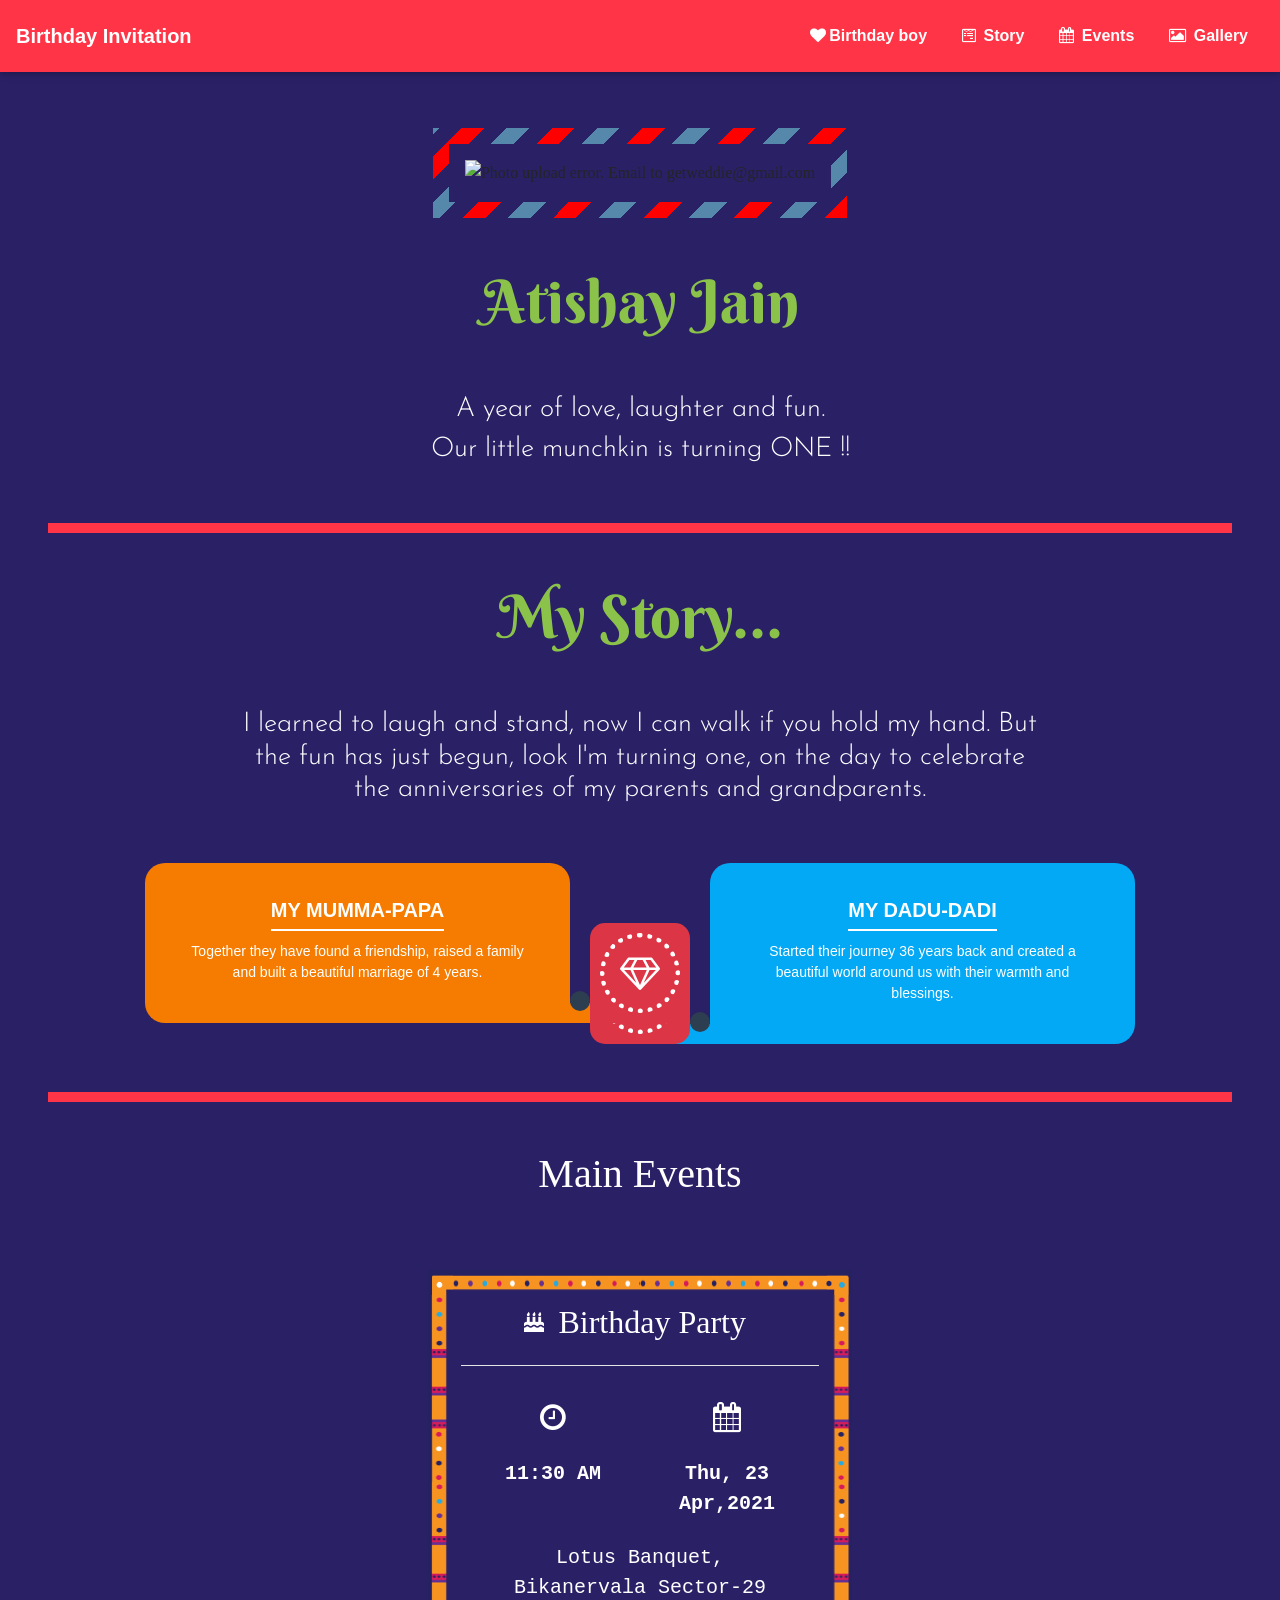
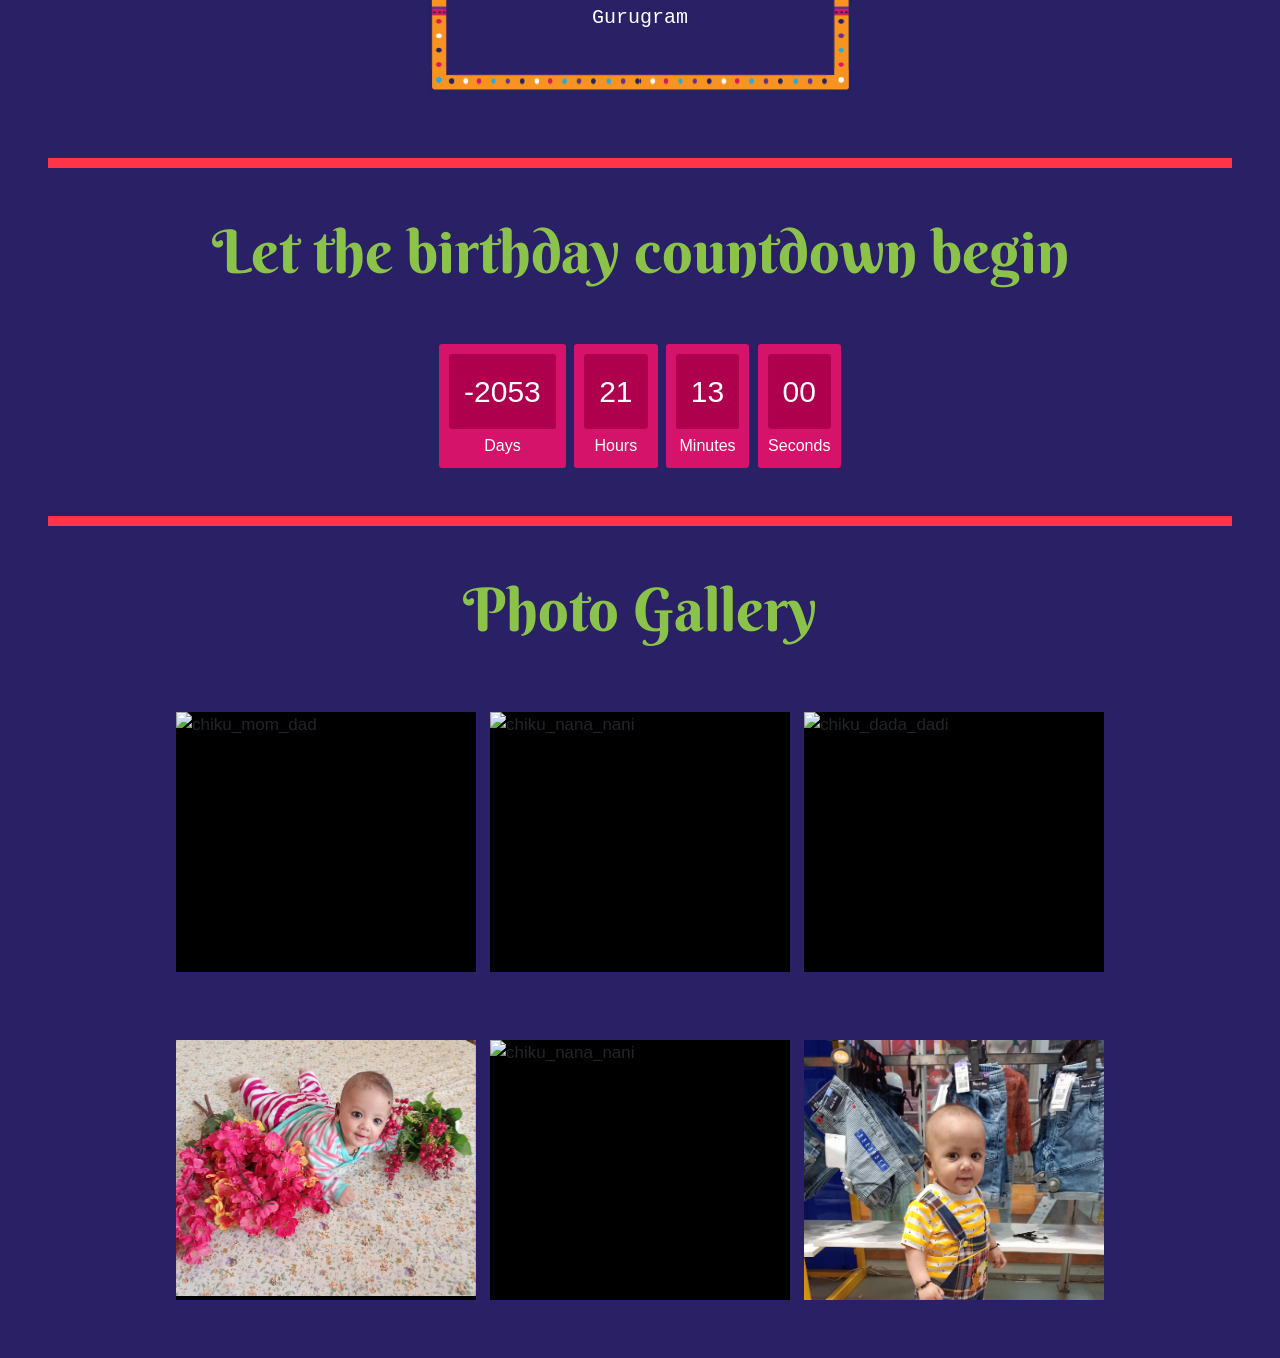
==== commit f33ff604: "update file name" ====
--- a/index.html
+++ b/index.html
@@ -3,9 +3,9 @@
 <head>
   <meta charset="utf-8">
 <title>Atishay Jain</title>
-<meta name="description" content="Powered by Weddie - Create your Wedding Invitation today." />
-<meta name="author" content="Weddie">
-<meta name="keywords" content="Wedding, Invitation, Smart, Trending, Weddie">
+<meta name="description" content="Atishay Birthday Invitation" />
+<meta name="author" content="nikhil">
+<meta name="keywords" content="Birthday">
 <meta http-equiv="x-ua-compatible" content="ie=edge">
 <meta name="viewport" content="width=device-width, initial-scale=1.0">
 <link rel="stylesheet" href="font-awesome/4-7-0/css/font-awesome.min.css">
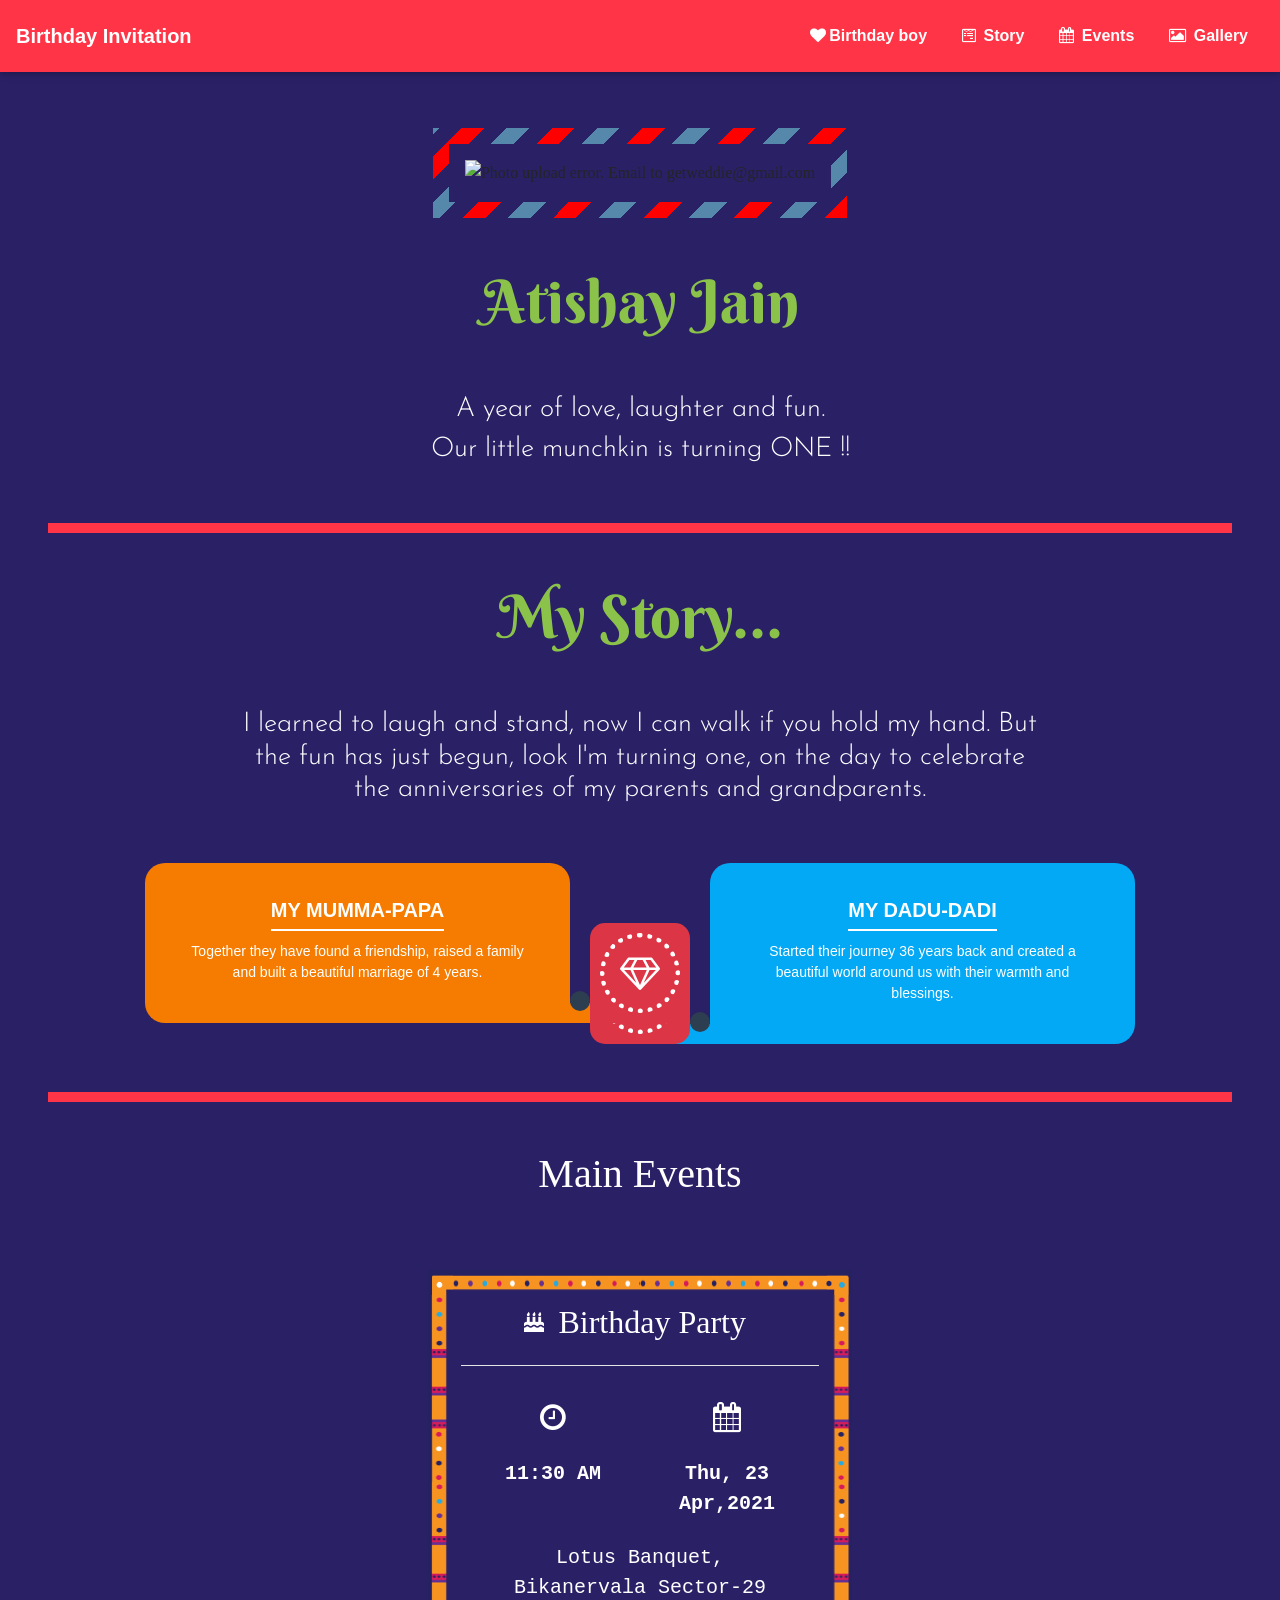
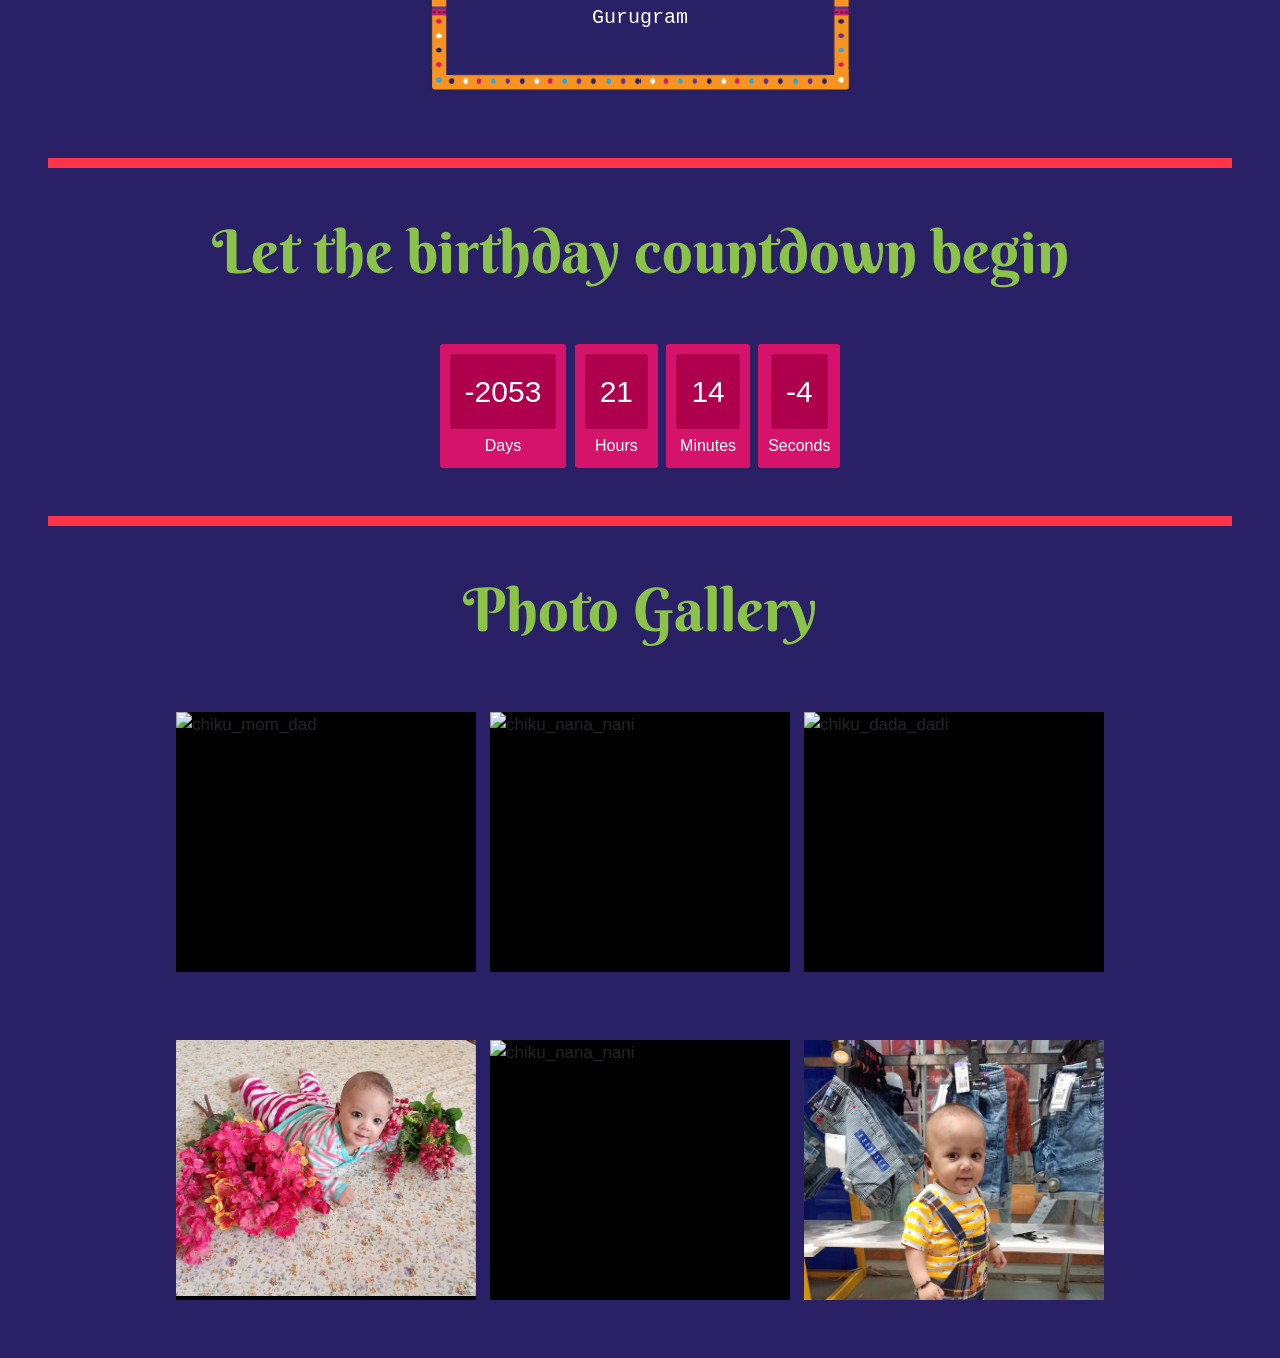
==== commit fb5f7069: "update file name" ====
--- a/index.html
+++ b/index.html
@@ -11,8 +11,7 @@
 <link rel="stylesheet" href="font-awesome/4-7-0/css/font-awesome.min.css">
   <link href="css/bootstrap.min.css" rel="stylesheet">
   <link href="css/mdb.min.css" rel="stylesheet">
-<meta property="og:title" content='atishay Birthday' />
-<meta property="og:type" content="website" />
+<meta property="og:title" content='Atishay Birthday' />
 <script>
     window.dataLayer = window.dataLayer || [];
     function gtag() { dataLayer.push(arguments); }
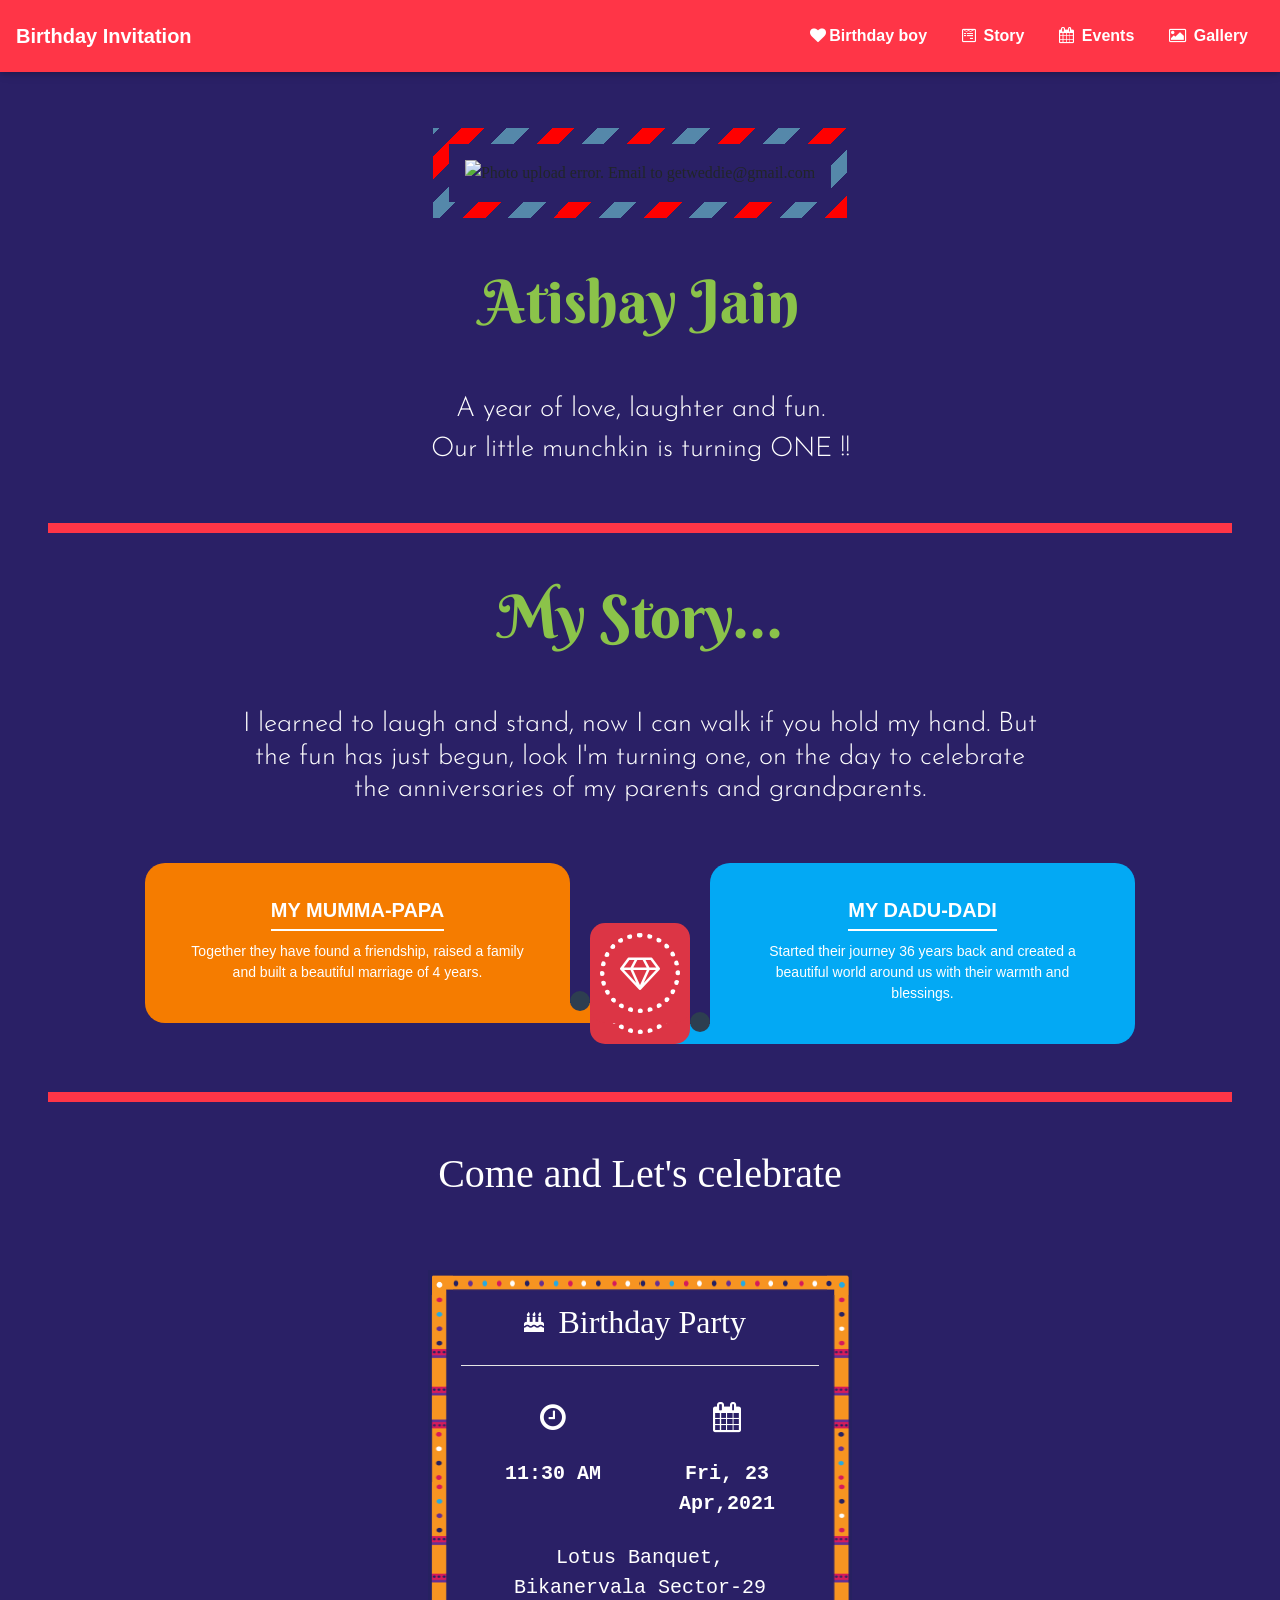
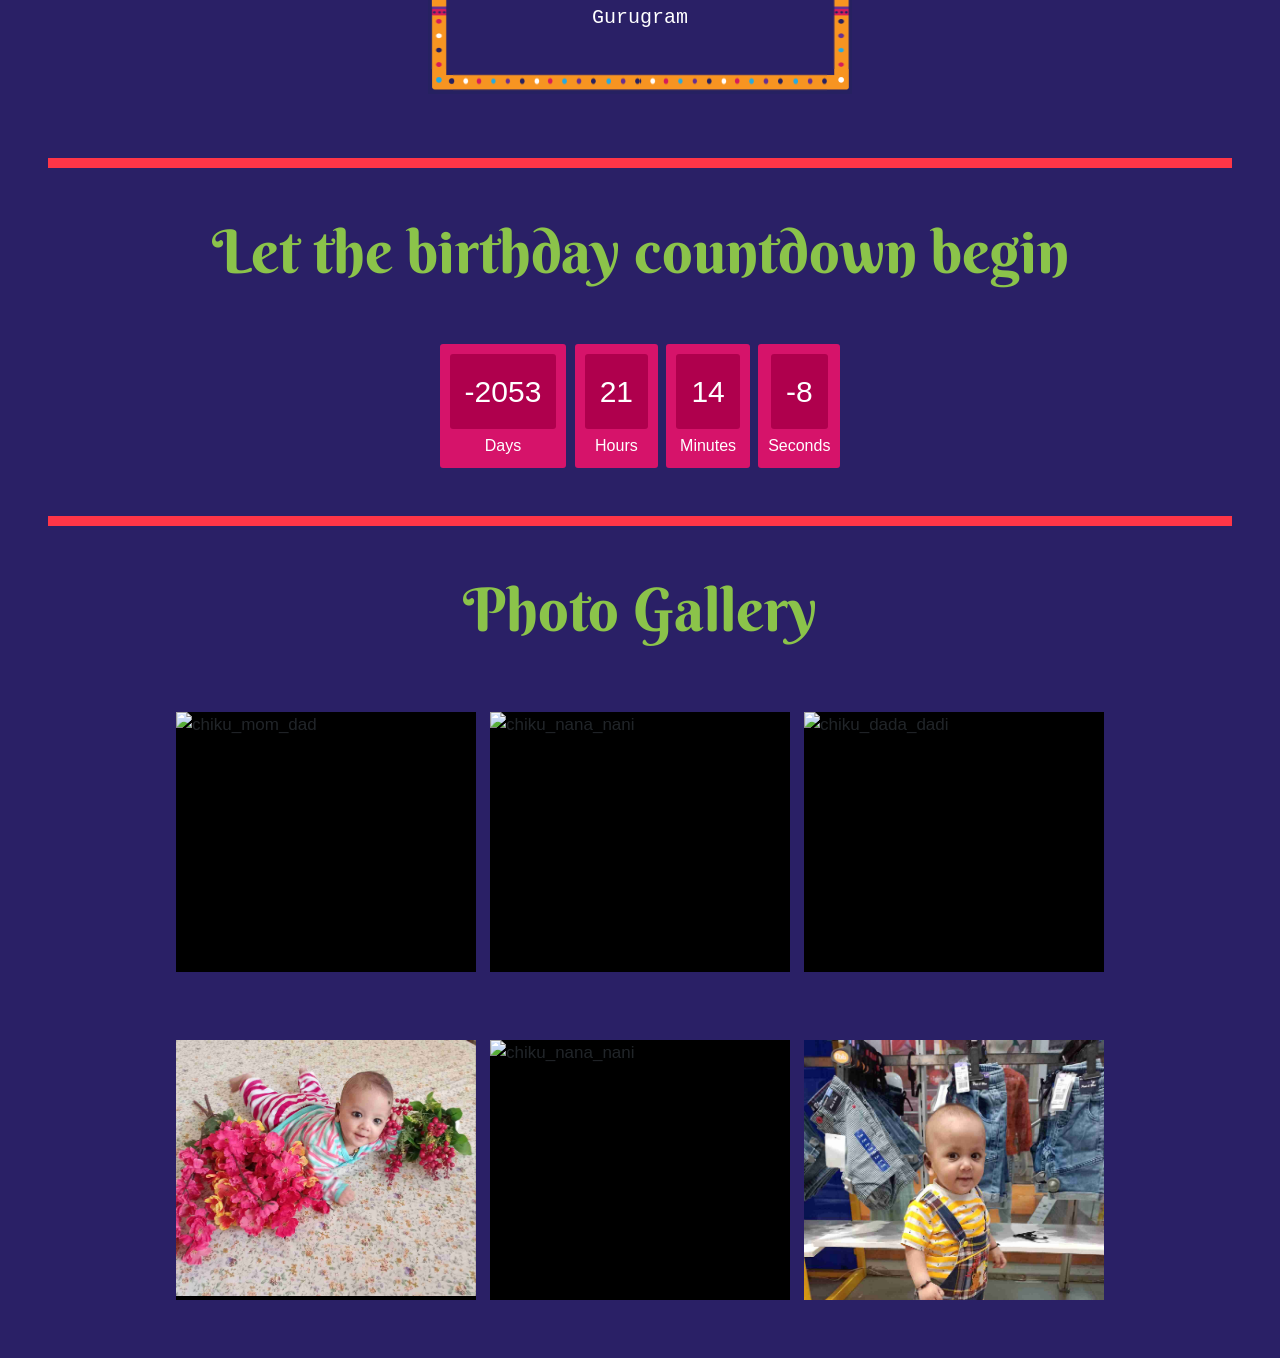
==== commit ef433616: "added mp3" ====
--- a/index.html
+++ b/index.html
@@ -113,7 +113,7 @@
   </div>
   <hr class="style_section d-flex fluid m-5">
   <div id="section_main_event" class="row justify-content-center mt-5 ml-3 mr-3">
-    <h1 class="main-events-title text-center h1-responsive">Main Events</h1>
+    <h1 class="main-events-title text-center h1-responsive">Come and Let's celebrate</h1>
   </div>
   <div class="row justify-content-center mt-5 ml-1 mr-1">
     <div class="header-img-border lighten-1 text-center justify-content-center m-3 p-2 col-xs-12 col-md-4">
@@ -137,7 +137,7 @@
             <br>
             <br>
             <span class="white-text text-monospace font-weight-bold h5-responsive mt-2">
-                  Thu, 23 Apr,2021
+                  Fri, 23 Apr,2021
                 </span>
           </div>
           <br>
@@ -196,246 +196,7 @@
       <img src="img/birthday_img/IMG_20210327_142623.jpg" alt="chiku_dada_dadi" />
     </figure>
   </div>
-
-  <script>
-    function initMap() {
-      var uluru = {
-        lat: Number('28.470990'),
-        lng: Number('77.093550')
-      };
-      var map = new google.maps.Map(document.getElementById('google_map'), {
-        zoom: 18,
-        center: uluru,
-        mapTypeControl: false,
-        zoomControl: false,
-        streetViewControl: false,
-        styles: [
-          {
-            "elementType": "geometry",
-            "stylers": [
-              {
-                "color": "#ebe3cd"
-              }
-            ]
-          },
-          {
-            "elementType": "labels.text.fill",
-            "stylers": [
-              {
-                "color": "#523735"
-              }
-            ]
-          },
-          {
-            "elementType": "labels.text.stroke",
-            "stylers": [
-              {
-                "color": "#f5f1e6"
-              }
-            ]
-          },
-          {
-            "featureType": "administrative",
-            "elementType": "geometry.stroke",
-            "stylers": [
-              {
-                "color": "#c9b2a6"
-              }
-            ]
-          },
-          {
-            "featureType": "administrative.land_parcel",
-            "elementType": "geometry.stroke",
-            "stylers": [
-              {
-                "color": "#dcd2be"
-              }
-            ]
-          },
-          {
-            "featureType": "administrative.land_parcel",
-            "elementType": "labels.text.fill",
-            "stylers": [
-              {
-                "color": "#ae9e90"
-              }
-            ]
-          },
-          {
-            "featureType": "landscape.natural",
-            "elementType": "geometry",
-            "stylers": [
-              {
-                "color": "#dfd2ae"
-              }
-            ]
-          },
-          {
-            "featureType": "poi",
-            "elementType": "geometry",
-            "stylers": [
-              {
-                "color": "#dfd2ae"
-              }
-            ]
-          },
-          {
-            "featureType": "poi",
-            "elementType": "labels.text.fill",
-            "stylers": [
-              {
-                "color": "#93817c"
-              }
-            ]
-          },
-          {
-            "featureType": "poi.park",
-            "elementType": "geometry.fill",
-            "stylers": [
-              {
-                "color": "#a5b076"
-              }
-            ]
-          },
-          {
-            "featureType": "poi.park",
-            "elementType": "labels.text.fill",
-            "stylers": [
-              {
-                "color": "#447530"
-              }
-            ]
-          },
-          {
-            "featureType": "road",
-            "elementType": "geometry",
-            "stylers": [
-              {
-                "color": "#f5f1e6"
-              }
-            ]
-          },
-          {
-            "featureType": "road.arterial",
-            "elementType": "geometry",
-            "stylers": [
-              {
-                "color": "#fdfcf8"
-              }
-            ]
-          },
-          {
-            "featureType": "road.highway",
-            "elementType": "geometry",
-            "stylers": [
-              {
-                "color": "#f8c967"
-              }
-            ]
-          },
-          {
-            "featureType": "road.highway",
-            "elementType": "geometry.stroke",
-            "stylers": [
-              {
-                "color": "#e9bc62"
-              }
-            ]
-          },
-          {
-            "featureType": "road.highway.controlled_access",
-            "elementType": "geometry",
-            "stylers": [
-              {
-                "color": "#e98d58"
-              }
-            ]
-          },
-          {
-            "featureType": "road.highway.controlled_access",
-            "elementType": "geometry.stroke",
-            "stylers": [
-              {
-                "color": "#db8555"
-              }
-            ]
-          },
-          {
-            "featureType": "road.local",
-            "elementType": "labels.text.fill",
-            "stylers": [
-              {
-                "color": "#806b63"
-              }
-            ]
-          },
-          {
-            "featureType": "transit.line",
-            "elementType": "geometry",
-            "stylers": [
-              {
-                "color": "#dfd2ae"
-              }
-            ]
-          },
-          {
-            "featureType": "transit.line",
-            "elementType": "labels.text.fill",
-            "stylers": [
-              {
-                "color": "#8f7d77"
-              }
-            ]
-          },
-          {
-            "featureType": "transit.line",
-            "elementType": "labels.text.stroke",
-            "stylers": [
-              {
-                "color": "#ebe3cd"
-              }
-            ]
-          },
-          {
-            "featureType": "transit.station",
-            "elementType": "geometry",
-            "stylers": [
-              {
-                "color": "#dfd2ae"
-              }
-            ]
-          },
-          {
-            "featureType": "water",
-            "elementType": "geometry.fill",
-            "stylers": [
-              {
-                "color": "#b9d3c2"
-              }
-            ]
-          },
-          {
-            "featureType": "water",
-            "elementType": "labels.text.fill",
-            "stylers": [
-              {
-                "color": "#92998d"
-              }
-            ]
-          }
-        ]
-      });
-      var marker = new google.maps.Marker({
-        icon: 'img/marker-dot.png',
-        position: uluru,
-        map: map
-      });
-      google.maps.event.addListener(marker, 'click', function () {
-        var win = window.open(marker.map.mapUrl, '_blank');
-        win.focus();
-      });   
-    }
-  </script>
-    <script src="js/confetti.js" type="text/javascript"> </script>
+   <audio id="playAudio" src="chiku.mp3" muted="muted"></audio>
+  <script src="js/confetti.js" type="text/javascript"> </script>
 </body>
 </html>
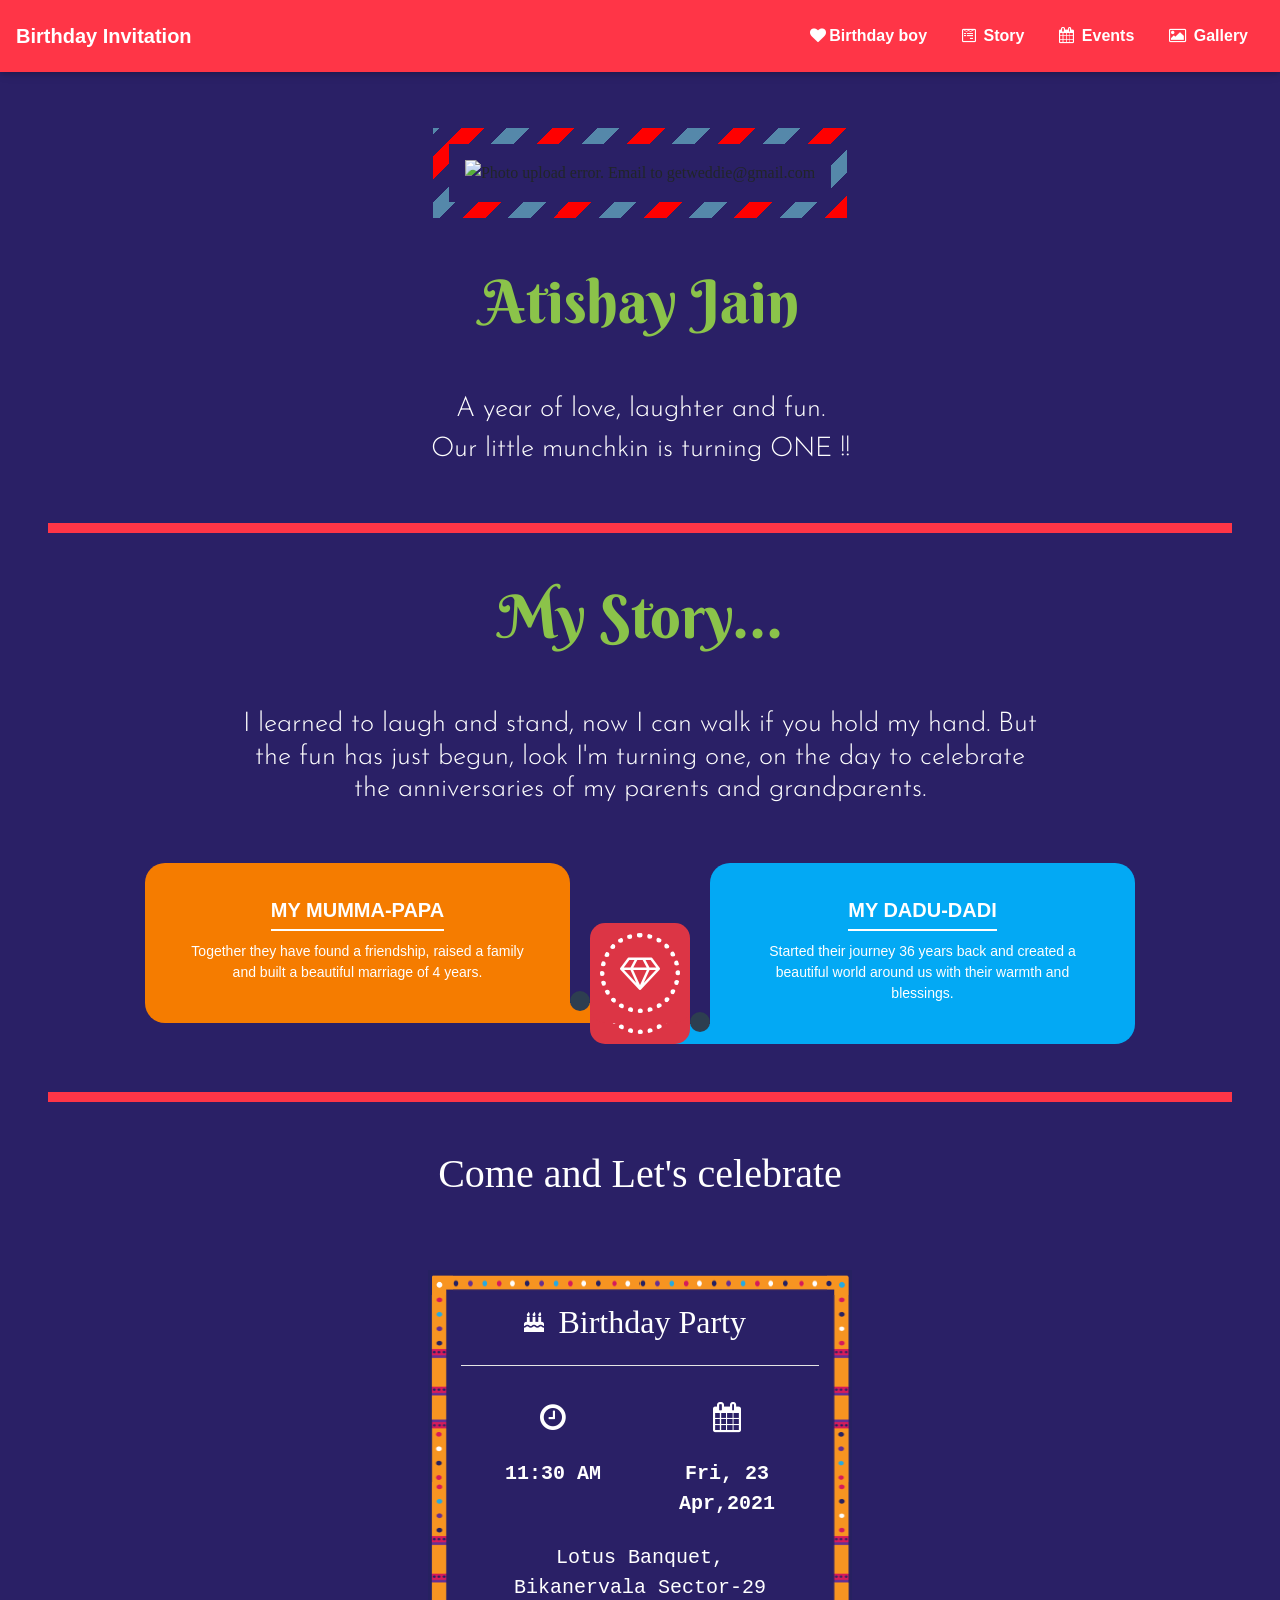
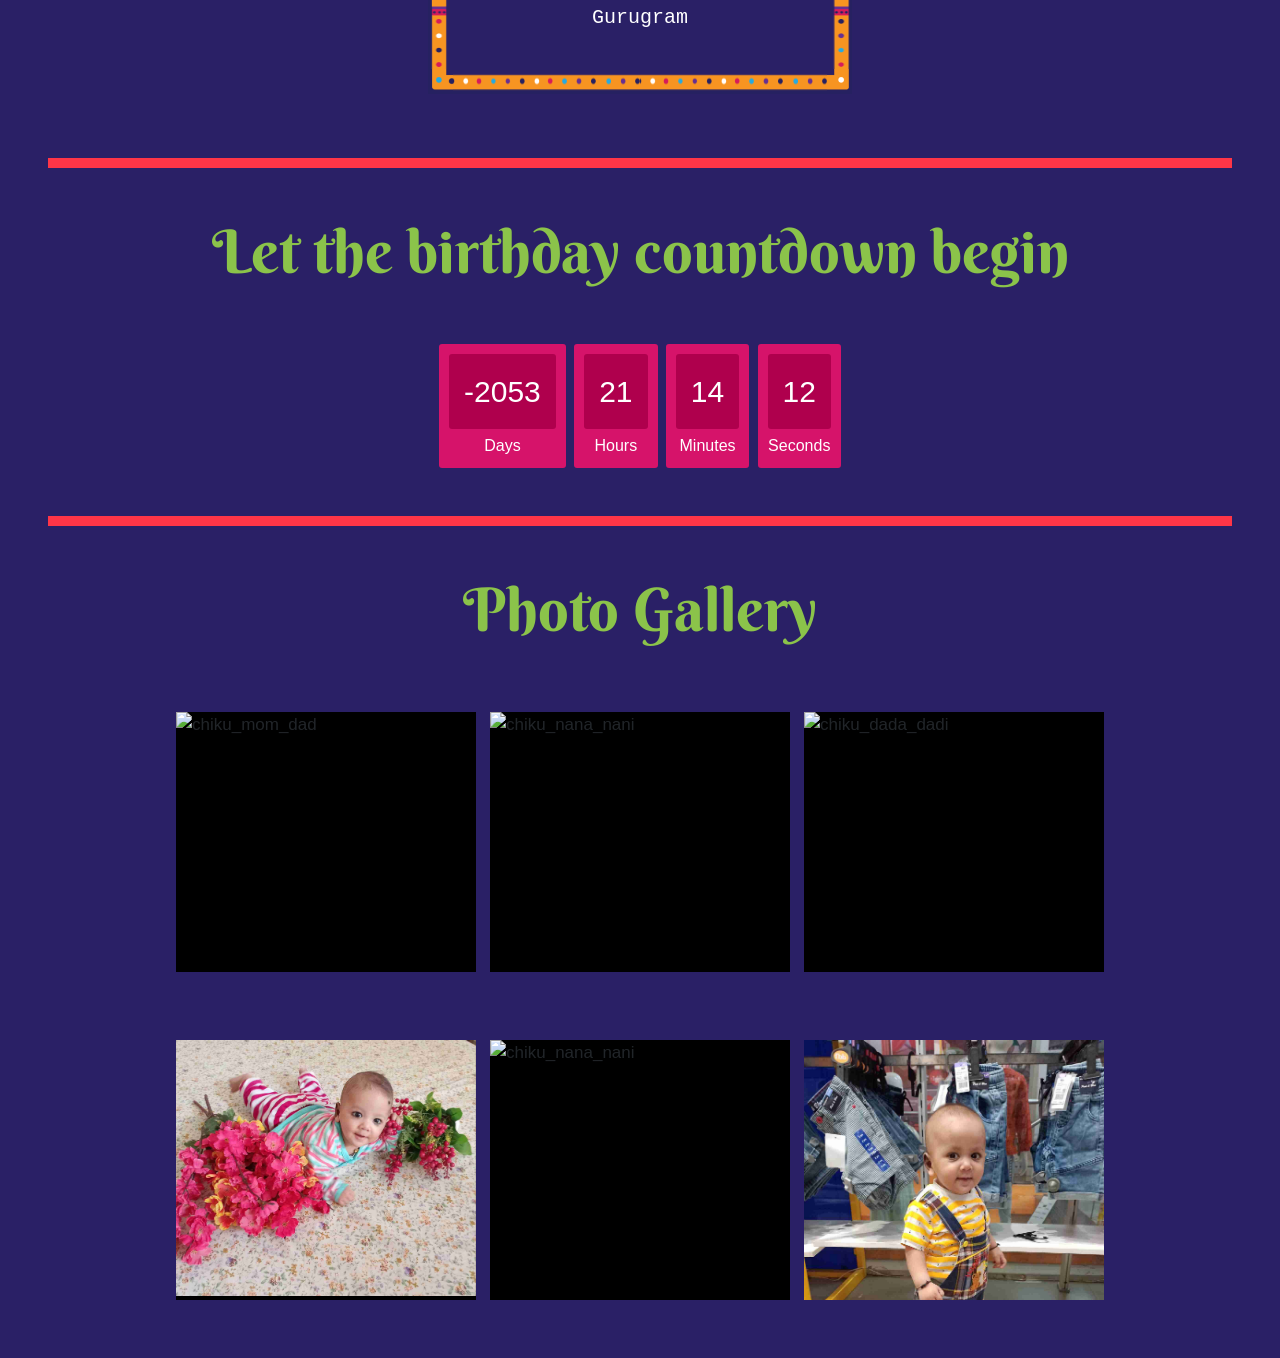
==== commit bb5d80cb: "added mouse event" ====
--- a/index.html
+++ b/index.html
@@ -196,7 +196,6 @@
       <img src="img/birthday_img/IMG_20210327_142623.jpg" alt="chiku_dada_dadi" />
     </figure>
   </div>
-   <audio id="playAudio" src="chiku.mp3" muted="muted"></audio>
   <script src="js/confetti.js" type="text/javascript"> </script>
 </body>
 </html>
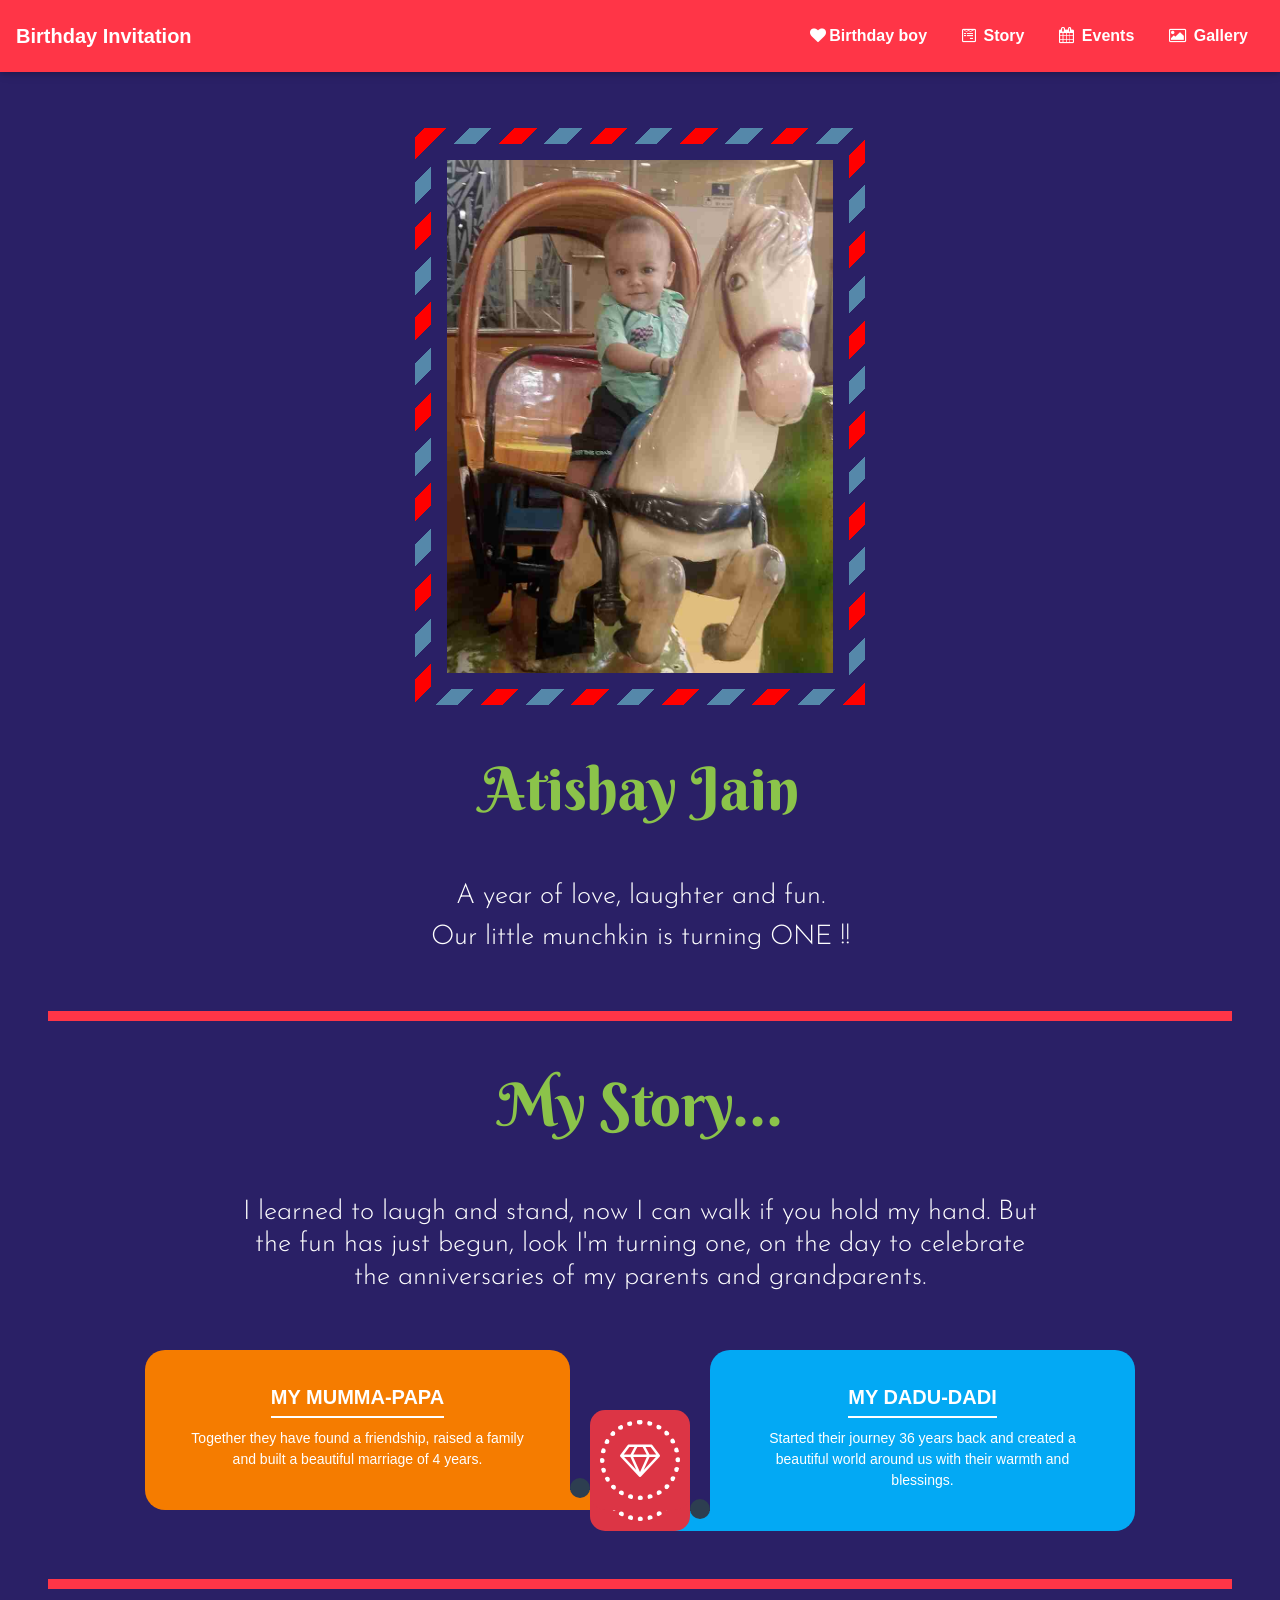
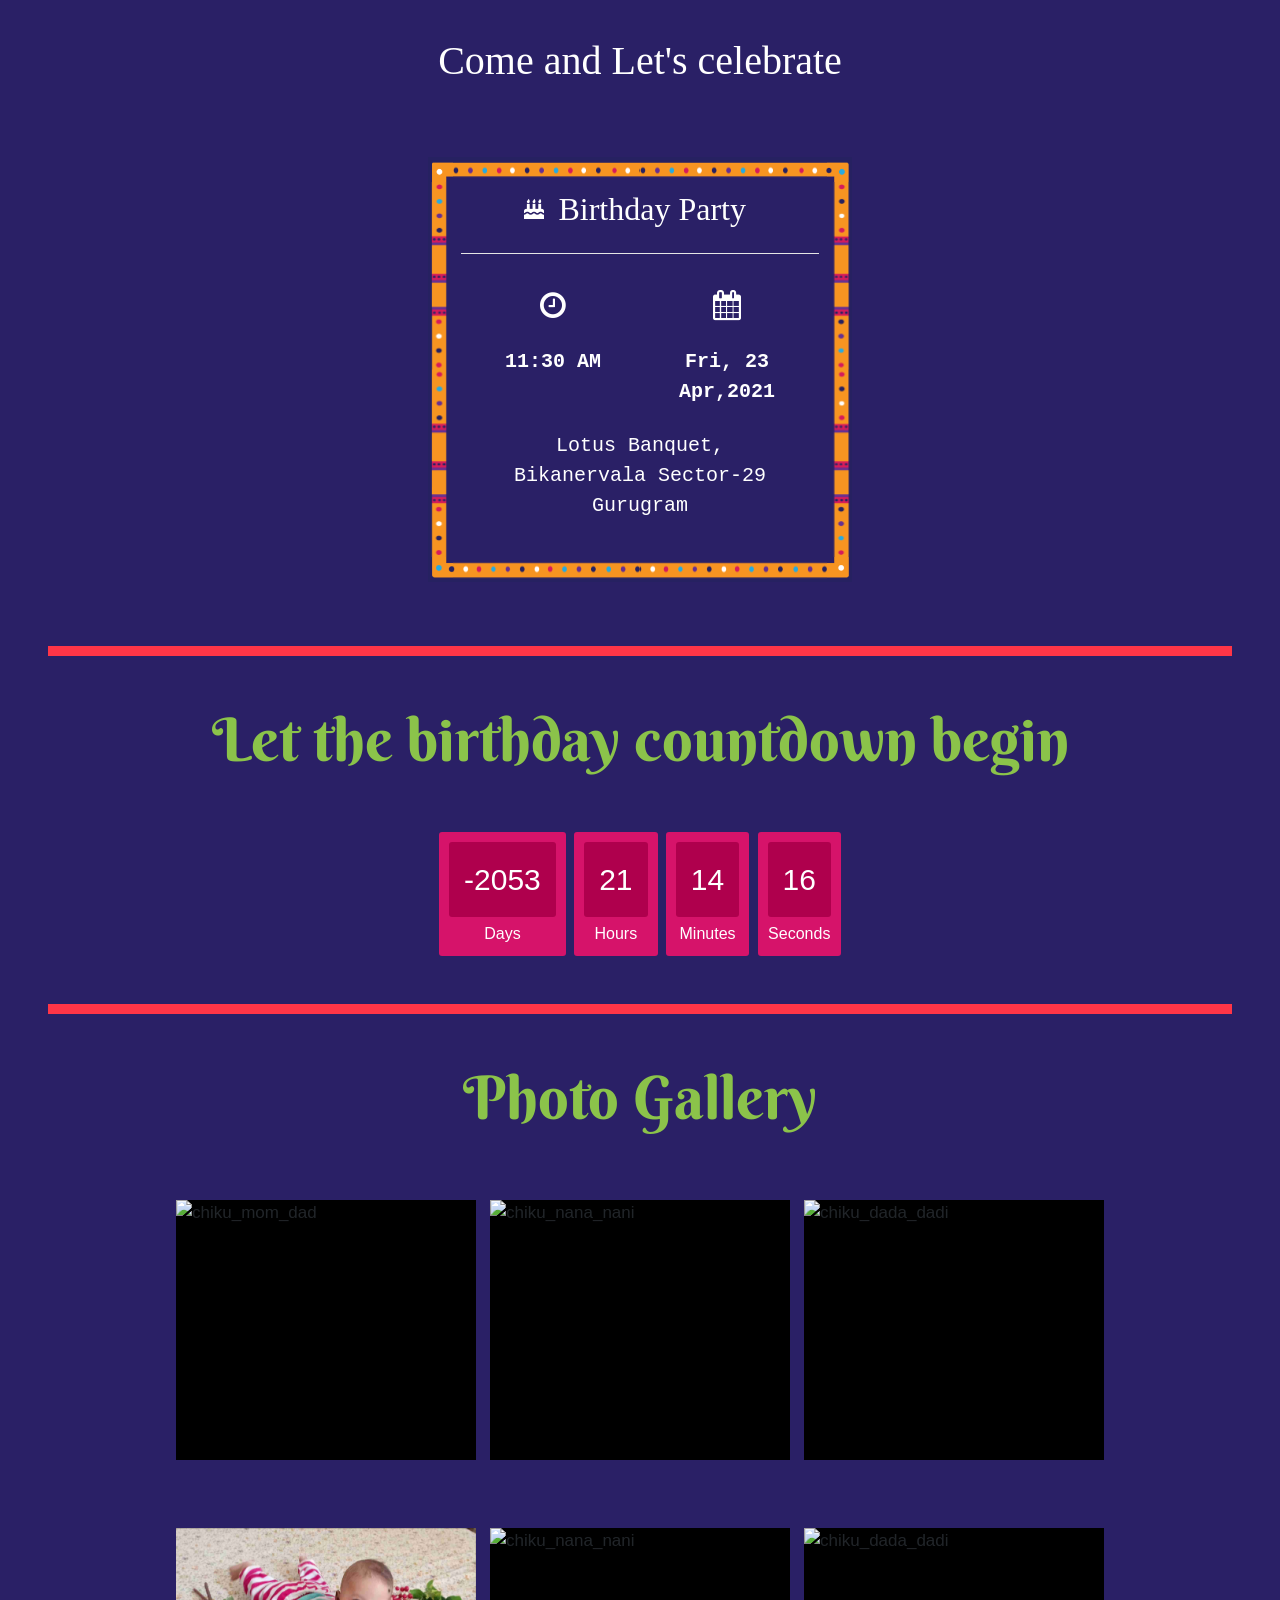
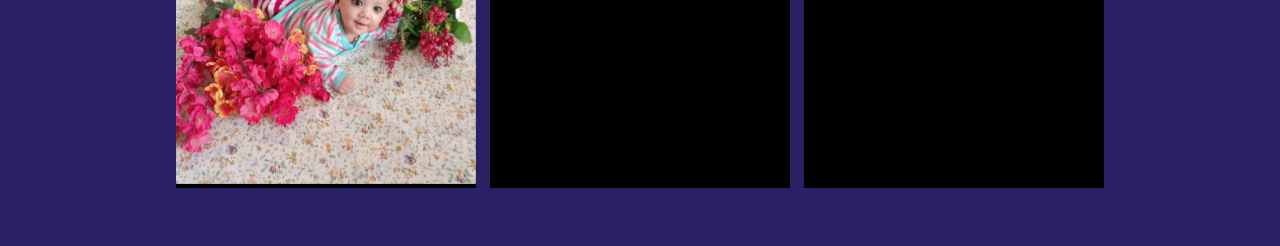
==== commit cce22ca4: "updated photo" ====
--- a/index.html
+++ b/index.html
@@ -55,7 +55,7 @@
     </div>
   </nav>
   <div style="margin-top: 8em;" class="container justify-content-center">
-    <img class="box img-responsive header-img" src="img/birthday_img/chiku_image_1.jpg" alt="Photo upload error. Email to getweddie@gmail.com" />
+    <img class="box img-responsive header-img" src="img/birthday_img/chiku_main.jpg" alt="Photo upload error. Email to getweddie@gmail.com" />
   </div>
   <div class="row justify-content-center mt-5 ml-3 mr-3">
     <h1 class="header-couple-names text-center">Atishay Jain</h1>
@@ -193,7 +193,7 @@
       <img src="img/birthday_img/IMG_20210103_164541.jpg" alt="chiku_nana_nani" />
     </figure>
     <figure class="snip1571">
-      <img src="img/birthday_img/IMG_20210327_142623.jpg" alt="chiku_dada_dadi" />
+      <img src="img/birthday_img/chiku_image_1.jpg" alt="chiku_dada_dadi" />
     </figure>
   </div>
   <script src="js/confetti.js" type="text/javascript"> </script>
